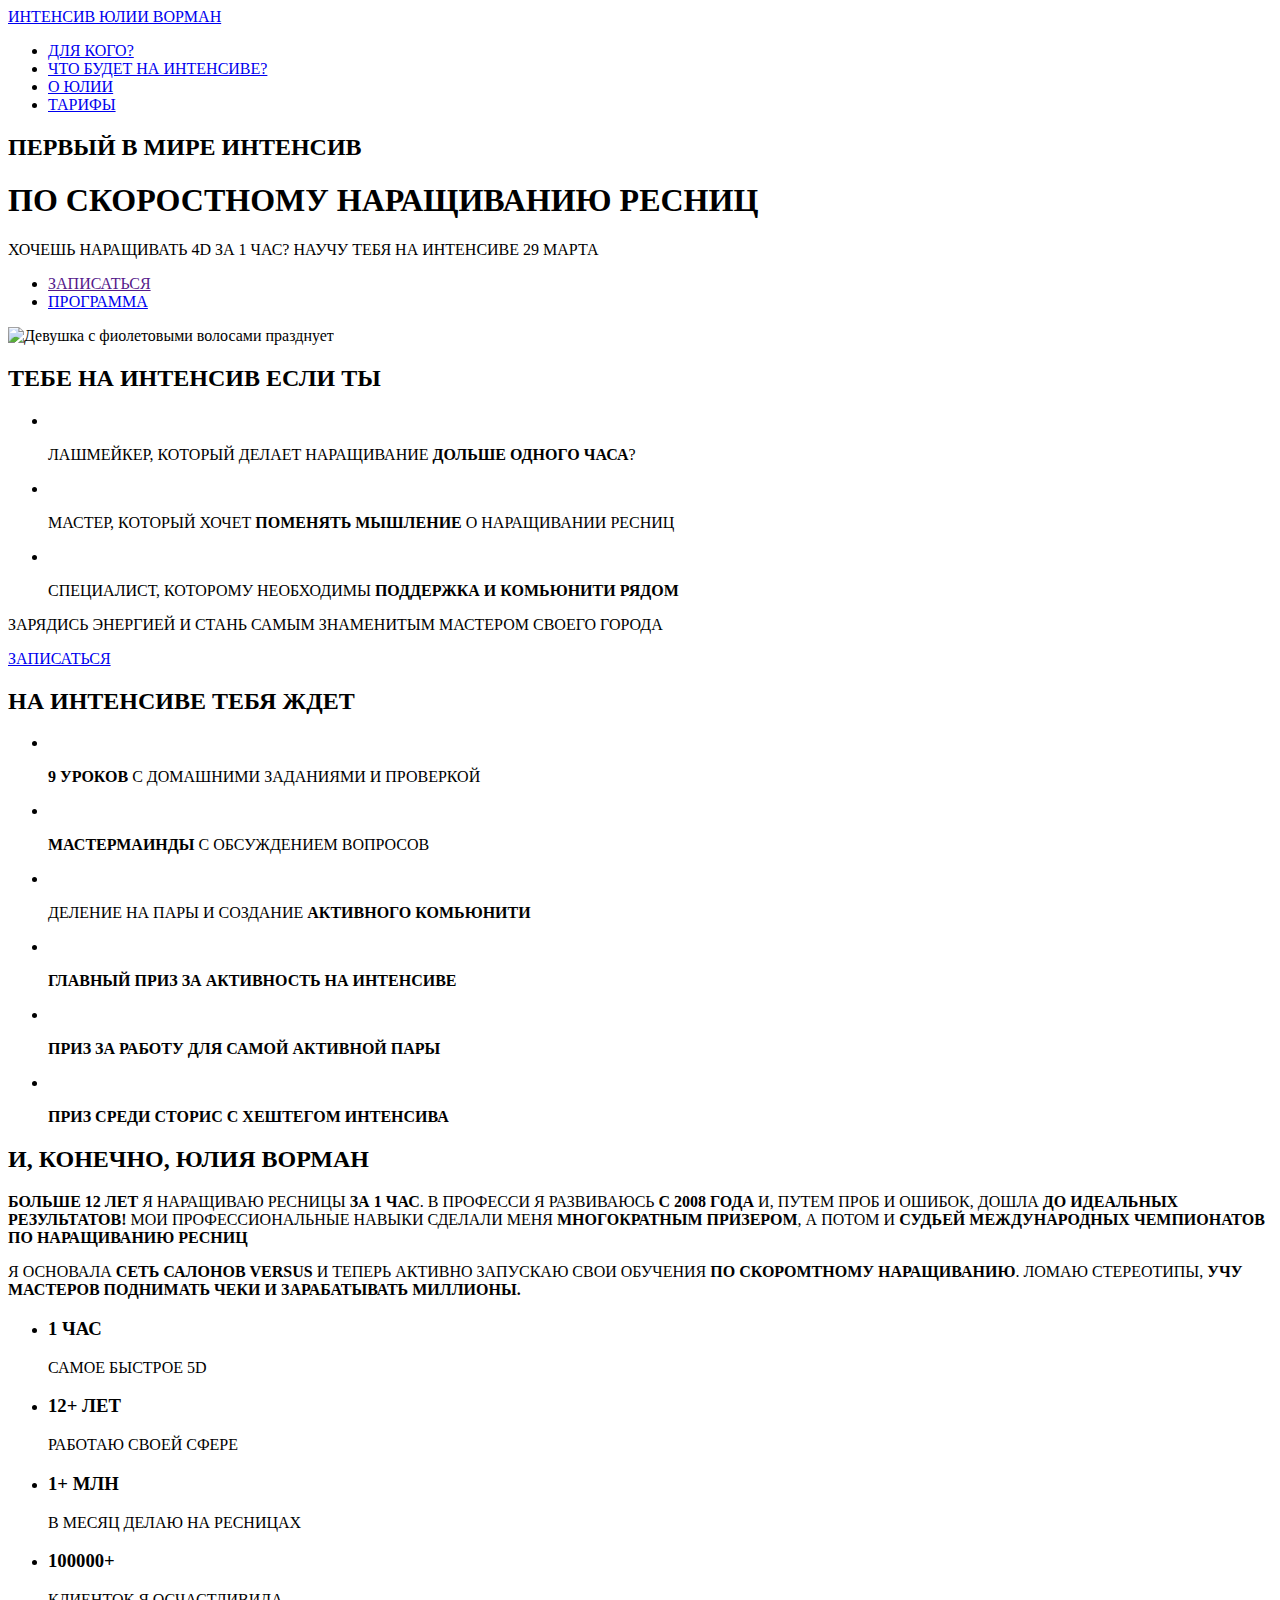
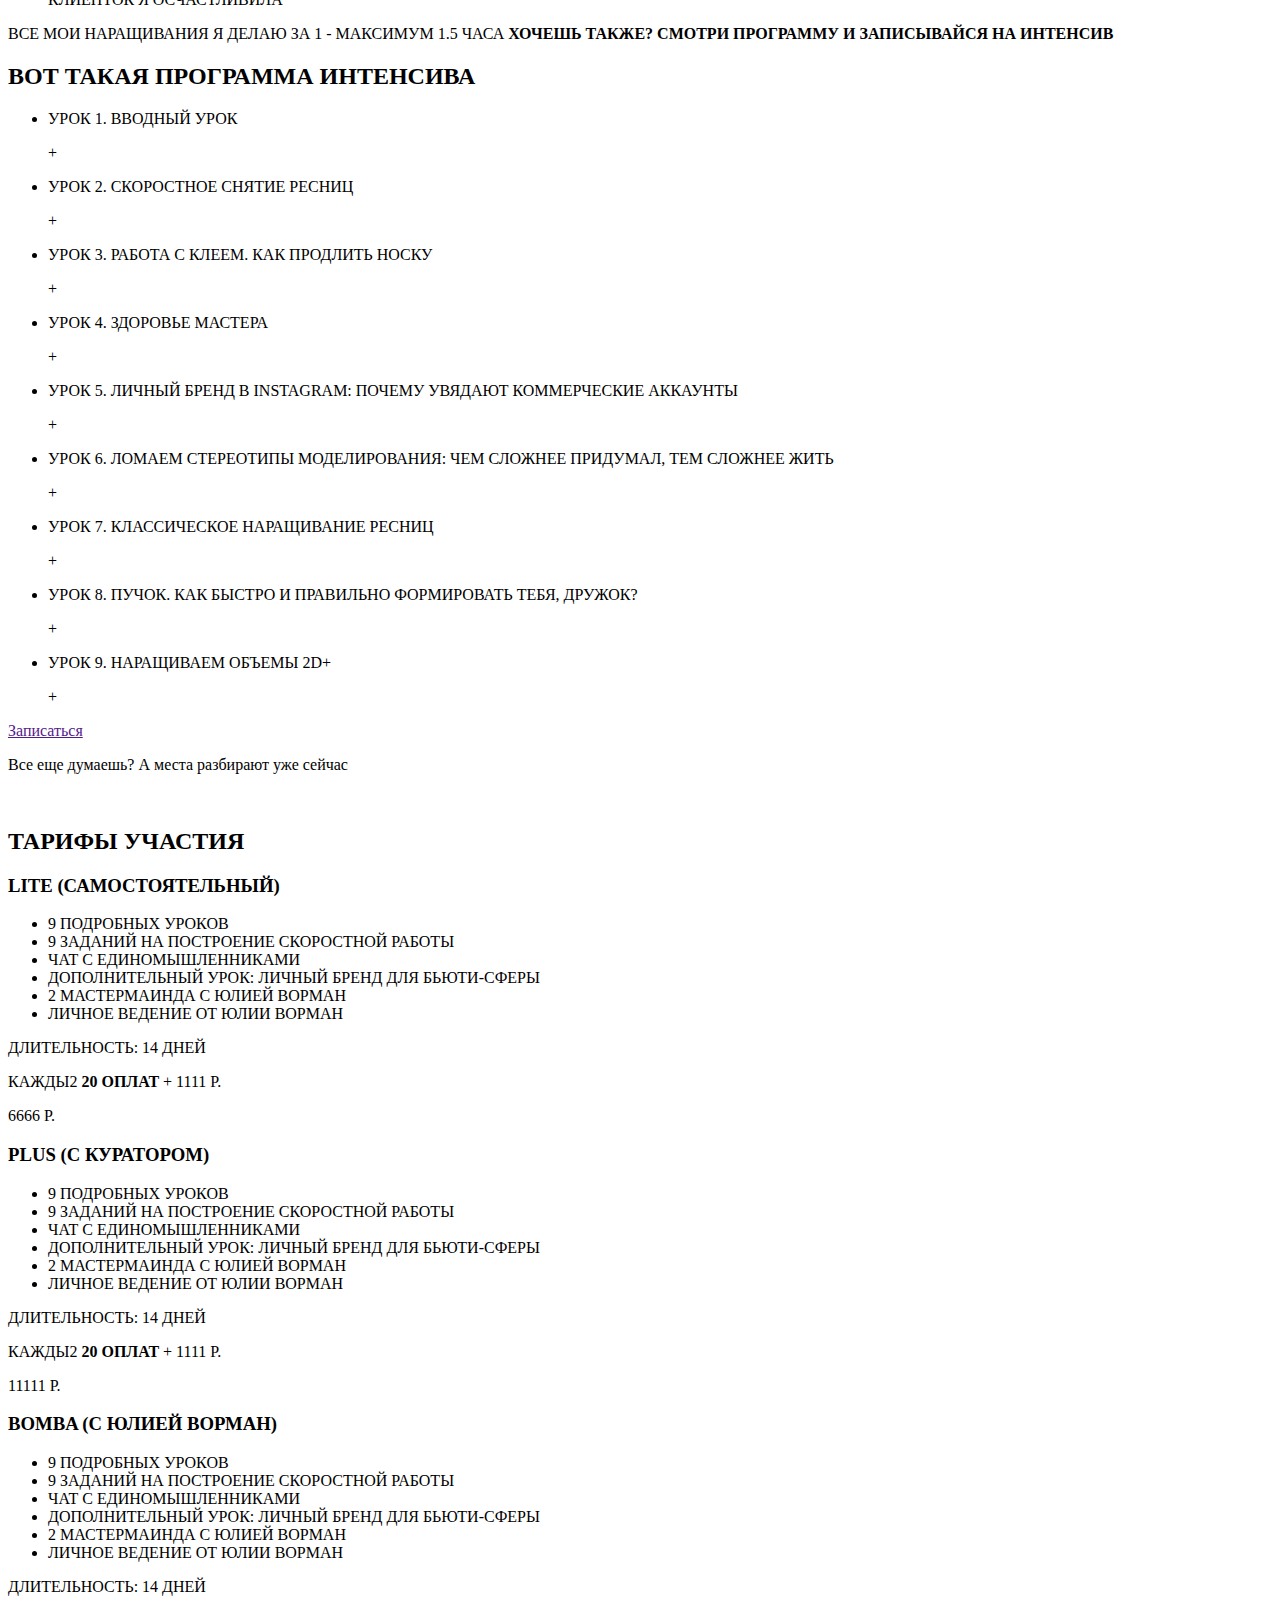
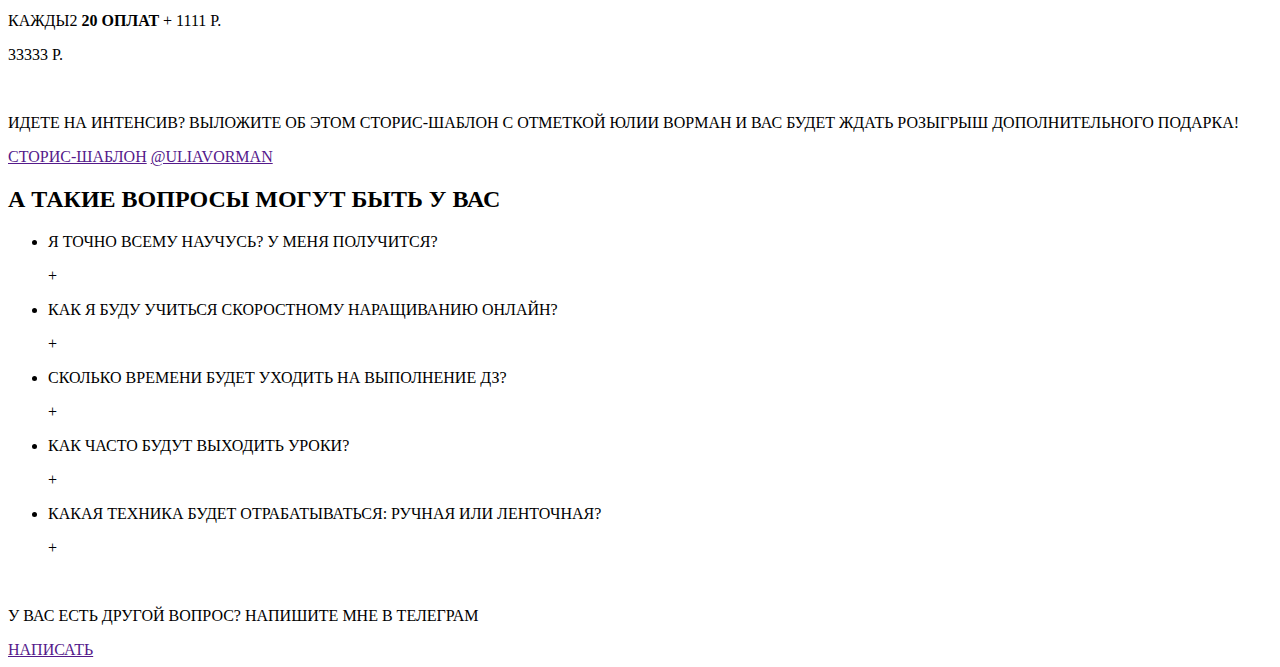
==== index.html @ 4257093a "makes questions section with classes" ====
<!DOCTYPE html>
<html lang="en">
  <head>
    <meta charset="UTF-8" />
    <meta name="viewport" content="width=device-width, initial-scale=1.0" />
    <title>Интенсив Юлии Ворман</title>
  </head>
  <body>
    <header class="header">
      <a href="./index.html" class="header-logo">ИНТЕНСИВ ЮЛИИ ВОРМАН</a>
      <nav class="nav">
        <ul class="nav-list">
          <li class="nav-item">
            <a href="#" class="nav-item-link">ДЛЯ КОГО?</a>
          </li>
          <li class="nav-item">
            <a href="#" class="nav-item-link">ЧТО БУДЕТ НА ИНТЕНСИВЕ?</a>
          </li>
          <li class="nav-item"><a href="#" class="nav-item-link">О ЮЛИИ</a></li>
          <li class="nav-item"><a href="#" class="nav-item-link">ТАРИФЫ</a></li>
        </ul>
      </nav>
    </header>
    <main class="main">
      <!-- hero section -->
      <section class="hero-section">
        <h2 class="hero-section-subtitle">ПЕРВЫЙ В МИРЕ ИНТЕНСИВ</h2>
        <h1 class="hero-section-title">ПО СКОРОСТНОМУ НАРАЩИВАНИЮ РЕСНИЦ</h1>
        <p class="hero-section-description">
          ХОЧЕШЬ НАРАЩИВАТЬ 4D ЗА 1 ЧАС? НАУЧУ ТЕБЯ НА ИНТЕНСИВЕ 29 МАРТА
        </p>
        <ul class="link-list">
          <li class="list-item">
            <a href="" class="link-item-link">ЗАПИСАТЬСЯ</a>
          </li>
          <li class="list-item">
            <a href="#" class="link-item-link">ПРОГРАММА</a>
          </li>
        </ul>
        <img
          src=""
          alt="Девушка с фиолетовыми волосами празднует"
          class="hero-section-img"
        />
      </section>
      <!-- for who section -->
      <section class="for-who-section">
        <h2 class="for-who-section-title">ТЕБЕ НА ИНТЕНСИВ ЕСЛИ ТЫ</h2>
        <ul class="for-who-list">
          <li class="for-who-item">
            <img src="" alt="" class="for-who-item-img" />
            <p class="fot-who-item-description">
              ЛАШМЕЙКЕР, КОТОРЫЙ ДЕЛАЕТ НАРАЩИВАНИЕ <b>ДОЛЬШЕ ОДНОГО ЧАСА</b>?
            </p>
          </li>
          <li class="for-who-item">
            <img src="" alt="" class="for-who-item-img" />
            <p class="fot-who-item-description">
              МАСТЕР, КОТОРЫЙ ХОЧЕТ <b>ПОМЕНЯТЬ МЫШЛЕНИЕ</b> О НАРАЩИВАНИИ
              РЕСНИЦ
            </p>
          </li>
          <li class="for-who-item">
            <img src="" alt="" class="for-who-item-img" />
            <p class="fot-who-item-description">
              СПЕЦИАЛИСТ, КОТОРОМУ НЕОБХОДИМЫ <b>ПОДДЕРЖКА И КОМЬЮНИТИ РЯДОМ</b>
            </p>
          </li>
        </ul>
        <p class="for-who-section-description">
          ЗАРЯДИСЬ ЭНЕРГИЕЙ И СТАНЬ САМЫМ ЗНАМЕНИТЫМ МАСТЕРОМ СВОЕГО ГОРОДА
        </p>
        <a href="#" class="for-who-section-link">ЗАПИСАТЬСЯ</a>
        <img src="" alt="" class="for-who-section-img" />
      </section>
      <!-- will get section -->
      <section class="will-get-section">
        <h2 class="will-get-section-title">НА ИНТЕНСИВЕ ТЕБЯ ЖДЕТ</h2>
        <ul class="will-get-list">
          <li class="will-get-item">
            <img src="" alt="" class="will-get-item-img" />
            <p class="will-get-item-description">
              <b>9 УРОКОВ</b> С ДОМАШНИМИ ЗАДАНИЯМИ И ПРОВЕРКОЙ
            </p>
          </li>
          <li class="will-get-item">
            <img src="" alt="" class="will-get-item-img" />
            <p class="will-get-item-description">
              <b>МАСТЕРМАИНДЫ</b> С ОБСУЖДЕНИЕМ ВОПРОСОВ
            </p>
          </li>
          <li class="will-get-item">
            <img src="" alt="" class="will-get-item-img" />
            <p class="will-get-item-description">
              ДЕЛЕНИЕ НА ПАРЫ И СОЗДАНИЕ <b>АКТИВНОГО КОМЬЮНИТИ</b>
            </p>
          </li>
          <li class="will-get-item">
            <img src="" alt="" class="will-get-item-img" />
            <p class="will-get-item-description">
              <b>ГЛАВНЫЙ ПРИЗ ЗА АКТИВНОСТЬ НА ИНТЕНСИВЕ</b>
            </p>
          </li>
          <li class="will-get-item">
            <img src="" alt="" class="will-get-item-img" />
            <p class="will-get-item-description">
              <b>ПРИЗ ЗА РАБОТУ ДЛЯ САМОЙ АКТИВНОЙ ПАРЫ</b>
            </p>
          </li>
          <li class="will-get-item">
            <img src="" alt="" class="will-get-item-img" />
            <p class="will-get-item-description">
              <b>ПРИЗ СРЕДИ СТОРИС С ХЕШТЕГОМ ИНТЕНСИВА</b>
            </p>
          </li>
        </ul>
      </section>
      <!-- yulia section -->
      <section class="yulia-section">
        <h2 class="yulia-section-title">И, КОНЕЧНО, ЮЛИЯ ВОРМАН</h2>
        <p class="yulia-section-description-history">
          <b>БОЛЬШЕ 12 ЛЕТ</b> Я НАРАЩИВАЮ РЕСНИЦЫ <b>ЗА 1 ЧАС</b>. В ПРОФЕССИ Я
          РАЗВИВАЮСЬ <b>С 2008 ГОДА</b> И, ПУТЕМ ПРОБ И ОШИБОК, ДОШЛА
          <b>ДО ИДЕАЛЬНЫХ РЕЗУЛЬТАТОВ!</b> МОИ ПРОФЕССИОНАЛЬНЫЕ НАВЫКИ СДЕЛАЛИ
          МЕНЯ <b>МНОГОКРАТНЫМ ПРИЗЕРОМ</b>, А ПОТОМ И
          <b>СУДЬЕЙ МЕЖДУНАРОДНЫХ ЧЕМПИОНАТОВ ПО НАРАЩИВАНИЮ РЕСНИЦ </b>
        </p>
        <p class="yulia-section-description-now">
          Я ОСНОВАЛА <b>СЕТЬ САЛОНОВ VERSUS</b> И ТЕПЕРЬ АКТИВНО ЗАПУСКАЮ СВОИ
          ОБУЧЕНИЯ <b>ПО СКОРОМТНОМУ НАРАЩИВАНИЮ</b>. ЛОМАЮ СТЕРЕОТИПЫ,
          <b>УЧУ МАСТЕРОВ ПОДНИМАТЬ ЧЕКИ И ЗАРАБАТЫВАТЬ МИЛЛИОНЫ.</b>
        </p>
        <ul class="yulia-list">
          <li class="yulia-item">
            <h3 class="yulia-item-title">1 ЧАС</h3>
            <p class="yulia-item-description">САМОЕ БЫСТРОЕ 5D</p>
          </li>
          <li class="yulia-item">
            <h3 class="yulia-item-title">12+ ЛЕТ</h3>
            <p class="yulia-item-description">РАБОТАЮ СВОЕЙ СФЕРЕ</p>
          </li>
          <li class="yulia-item">
            <h3 class="yulia-item-title">1+ МЛН</h3>
            <p class="yulia-item-description">В МЕСЯЦ ДЕЛАЮ НА РЕСНИЦАХ</p>
          </li>
          <li class="yulia-item">
            <h3 class="yulia-item-title">100000+</h3>
            <p class="yulia-item-description">КЛИЕНТОК Я ОСЧАСТЛИВИЛА</p>
          </li>
        </ul>
        <p class="yulia-section-description-time">
          ВСЕ МОИ НАРАЩИВАНИЯ Я ДЕЛАЮ ЗА 1 - МАКСИМУМ 1.5 ЧАСА
          <b> ХОЧЕШЬ ТАКЖЕ? СМОТРИ ПРОГРАММУ И ЗАПИСЫВАЙСЯ НА ИНТЕНСИВ </b>
        </p>
      </section>
      <!-- program section -->
      <section class="program-section">
        <h2 class="program-section-title">ВОТ ТАКАЯ ПРОГРАММА ИНТЕНСИВА</h2>
        <ul class="program-list">
          <li class="program-item">
            <p class="program-item-description">УРОК 1. ВВОДНЫЙ УРОК</p>
            <p class="program-item-plus">+</p>
          </li>
          <li class="program-item">
            <p class="program-item-description">
              УРОК 2. СКОРОСТНОЕ СНЯТИЕ РЕСНИЦ
            </p>
            <p class="program-item-plus">+</p>
          </li>
          <li class="program-item">
            <p class="program-item-description">
              УРОК 3. РАБОТА С КЛЕЕМ. КАК ПРОДЛИТЬ НОСКУ
            </p>
            <p class="program-item-plus">+</p>
          </li>
          <li class="program-item">
            <p class="program-item-description">УРОК 4. ЗДОРОВЬЕ МАСТЕРА</p>
            <p class="program-item-plus">+</p>
          </li>
          <li class="program-item">
            <p class="program-item-description">
              УРОК 5. ЛИЧНЫЙ БРЕНД В INSTAGRAM: ПОЧЕМУ УВЯДАЮТ КОММЕРЧЕСКИЕ
              АККАУНТЫ
            </p>
            <p class="program-item-plus">+</p>
          </li>
          <li class="program-item">
            <p class="program-item-description">
              УРОК 6. ЛОМАЕМ СТЕРЕОТИПЫ МОДЕЛИРОВАНИЯ: ЧЕМ СЛОЖНЕЕ ПРИДУМАЛ, ТЕМ
              СЛОЖНЕЕ ЖИТЬ
            </p>
            <p class="program-item-plus">+</p>
          </li>
          <li class="program-item">
            <p class="program-item-description">
              УРОК 7. КЛАССИЧЕСКОЕ НАРАЩИВАНИЕ РЕСНИЦ
            </p>
            <p class="program-item-plus">+</p>
          </li>
          <li class="program-item">
            <p class="program-item-description">
              УРОК 8. ПУЧОК. КАК БЫСТРО И ПРАВИЛЬНО ФОРМИРОВАТЬ ТЕБЯ, ДРУЖОК?
            </p>
            <p class="program-item-plus">+</p>
          </li>
          <li class="program-item">
            <p class="program-item-description">
              УРОК 9. НАРАЩИВАЕМ ОБЪЕМЫ 2D+
            </p>
            <p class="program-item-plus">+</p>
          </li>
        </ul>
        <a href="" class="program-section-link">Записаться</a>
        <p class="program-section-description">
          Все еще думаешь? А места разбирают уже сейчас
        </p>
        <img src="" alt="" class="program-section-img" />
      </section>
      <!-- tariff section -->
      <section class="tariff-section">
        <h2 class="tariff-section-title">ТАРИФЫ УЧАСТИЯ</h2>
        <article class="tariff-section-card">
          <h3 class="tariff-list-title">LITE (САМОСТОЯТЕЛЬНЫЙ)</h3>
          <ul class="tariff-list">
            <li class="tariff-item">9 ПОДРОБНЫХ УРОКОВ</li>
            <li class="tariff-item">
              9 ЗАДАНИЙ НА ПОСТРОЕНИЕ СКОРОСТНОЙ РАБОТЫ
            </li>
            <li class="tariff-item">ЧАТ С ЕДИНОМЫШЛЕННИКАМИ</li>
            <li class="tariff-item">
              ДОПОЛНИТЕЛЬНЫЙ УРОК: ЛИЧНЫЙ БРЕНД ДЛЯ БЬЮТИ-СФЕРЫ
            </li>
            <li class="tariff-item tarif-item-no">
              2 МАСТЕРМАИНДА С ЮЛИЕЙ ВОРМАН
            </li>
            <li class="tariff-item tarif-item-no">
              ЛИЧНОЕ ВЕДЕНИЕ ОТ ЮЛИИ ВОРМАН
            </li>
          </ul>
          <p class="tariff-article-description-time">ДЛИТЕЛЬНОСТЬ: 14 ДНЕЙ</p>
          <p class="tariff-article-description-deposit">
            КАЖДЫ2 <b>20 ОПЛАТ</b> + 1111 Р.
          </p>
          <p class="tariff-article-description-price">6666 Р.</p>
        </article>
        <article class="tariff-section-card">
          <h3 class="tariff-list-title">PLUS (С КУРАТОРОМ)</h3>
          <ul class="tariff-list">
            <li class="tariff-item">9 ПОДРОБНЫХ УРОКОВ</li>
            <li class="tariff-item">
              9 ЗАДАНИЙ НА ПОСТРОЕНИЕ СКОРОСТНОЙ РАБОТЫ
            </li>
            <li class="tariff-item">ЧАТ С ЕДИНОМЫШЛЕННИКАМИ</li>
            <li class="tariff-item">
              ДОПОЛНИТЕЛЬНЫЙ УРОК: ЛИЧНЫЙ БРЕНД ДЛЯ БЬЮТИ-СФЕРЫ
            </li>
            <li class="tariff-item">2 МАСТЕРМАИНДА С ЮЛИЕЙ ВОРМАН</li>
            <li class="tariff-item tarif-item-no">
              ЛИЧНОЕ ВЕДЕНИЕ ОТ ЮЛИИ ВОРМАН
            </li>
          </ul>
          <p class="tariff-article-description-time">ДЛИТЕЛЬНОСТЬ: 14 ДНЕЙ</p>
          <p class="tariff-article-description-deposit">
            КАЖДЫ2 <b>20 ОПЛАТ</b> + 1111 Р.
          </p>
          <p class="tarif-article-description-price">11111 Р.</p>
        </article>
        <article class="tariff-section-card">
          <h3 class="tariff-list-title">BOMBA (С ЮЛИЕЙ ВОРМАН)</h3>
          <ul class="tariff-list">
            <li class="tariff-item">9 ПОДРОБНЫХ УРОКОВ</li>
            <li class="tariff-item">
              9 ЗАДАНИЙ НА ПОСТРОЕНИЕ СКОРОСТНОЙ РАБОТЫ
            </li>
            <li class="tariff-item">ЧАТ С ЕДИНОМЫШЛЕННИКАМИ</li>
            <li class="tariff-item">
              ДОПОЛНИТЕЛЬНЫЙ УРОК: ЛИЧНЫЙ БРЕНД ДЛЯ БЬЮТИ-СФЕРЫ
            </li>
            <li class="tariff-item">2 МАСТЕРМАИНДА С ЮЛИЕЙ ВОРМАН</li>
            <li class="tariff-item">ЛИЧНОЕ ВЕДЕНИЕ ОТ ЮЛИИ ВОРМАН</li>
          </ul>
          <p class="tariff-article-description-time">ДЛИТЕЛЬНОСТЬ: 14 ДНЕЙ</p>
          <p class="tariff-article-description-deposit">
            КАЖДЫ2 <b>20 ОПЛАТ</b> + 1111 Р.
          </p>
          <p class="tarif-article-description-price">33333 Р.</p>
        </article>
        <img src="" alt="" class="tariff-section-img" />
        <p class="tariff-section-description">
          ИДЕТЕ НА ИНТЕНСИВ? ВЫЛОЖИТЕ ОБ ЭТОМ СТОРИС-ШАБЛОН С ОТМЕТКОЙ ЮЛИИ
          ВОРМАН И ВАС БУДЕТ ЖДАТЬ РОЗЫГРЫШ ДОПОЛНИТЕЛЬНОГО ПОДАРКА!
        </p>
        <a href="" class="tariff-section-link-template">СТОРИС-ШАБЛОН</a>
        <a href="" class="tariff-section-link-account">@ULIAVORMAN</a>
      </section>
      <!-- questions section -->
      <section class="question-section">
        <h2 class="questions-section-title">
          А ТАКИЕ ВОПРОСЫ МОГУТ БЫТЬ У ВАС
        </h2>
        <ul class="questions-list">
          <li class="questions-item">
            <p class="questions-item-description">
              Я ТОЧНО ВСЕМУ НАУЧУСЬ? У МЕНЯ ПОЛУЧИТСЯ?
            </p>
            <p class="questions-item-plus">+</p>
          </li>
          <li class="questions-item">
            <p class="questions-item-description">
              КАК Я БУДУ УЧИТЬСЯ СКОРОСТНОМУ НАРАЩИВАНИЮ ОНЛАЙН?
            </p>
            <p class="questions-item-plus">+</p>
          </li>
          <li class="questions-item">
            <p class="questions-item-description">
              СКОЛЬКО ВРЕМЕНИ БУДЕТ УХОДИТЬ НА ВЫПОЛНЕНИЕ ДЗ?
            </p>
            <p class="questions-item-plus">+</p>
          </li>
          <li class="questions-item">
            <p class="questions-item-description">
              КАК ЧАСТО БУДУТ ВЫХОДИТЬ УРОКИ?
            </p>
            <p class="questions-item-plus">+</p>
          </li>
          <li class="questions-item">
            <p class="questions-item-description">
              КАКАЯ ТЕХНИКА БУДЕТ ОТРАБАТЫВАТЬСЯ: РУЧНАЯ ИЛИ ЛЕНТОЧНАЯ?
            </p>
            <p class="questions-item-plus">+</p>
          </li>
        </ul>
        <img src="" alt="" class="questions-section-icon" />
        <p class="questions-section-description">
          У ВАС ЕСТЬ ДРУГОЙ ВОПРОС? НАПИШИТЕ МНЕ В ТЕЛЕГРАМ
        </p>
        <a href="" class="questions-section-link">НАПИСАТЬ</a>
        <img src="" alt="" class="questions-section-img" />
      </section>
    </main>
  </body>
</html>
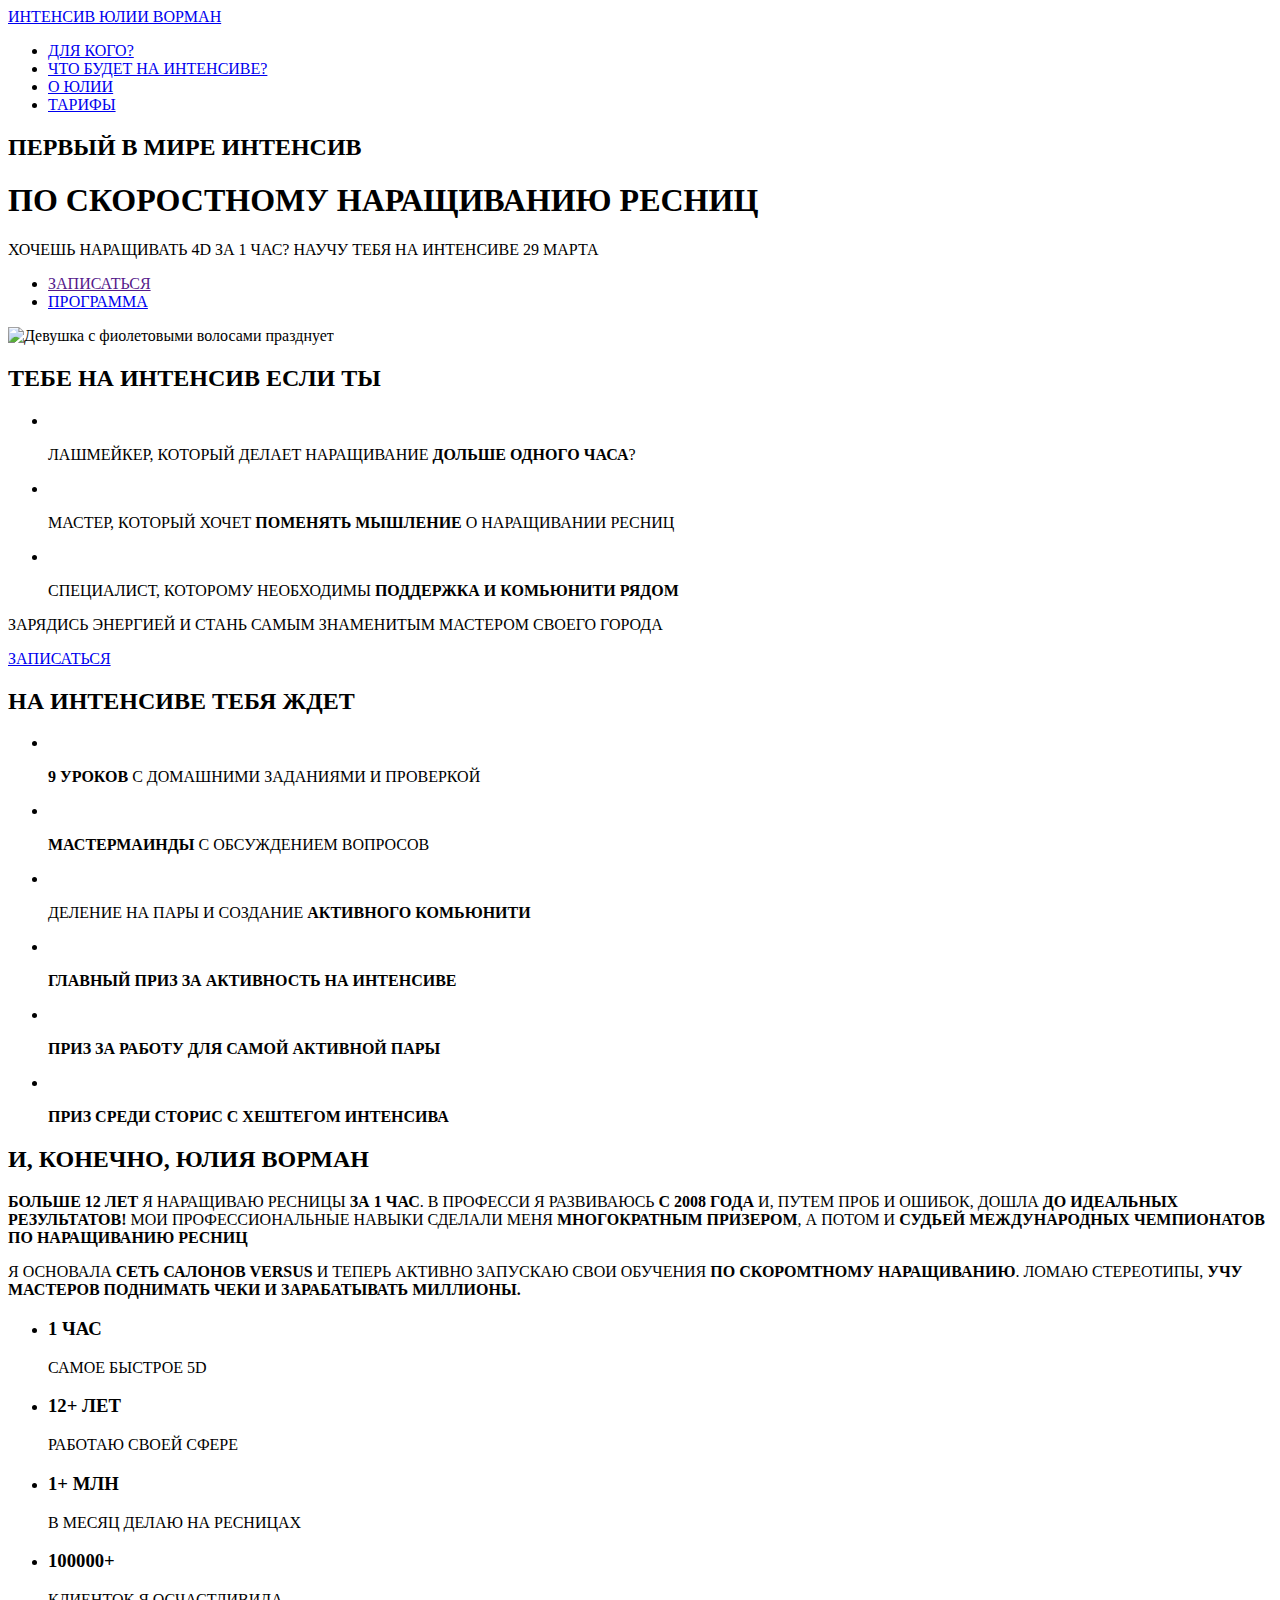
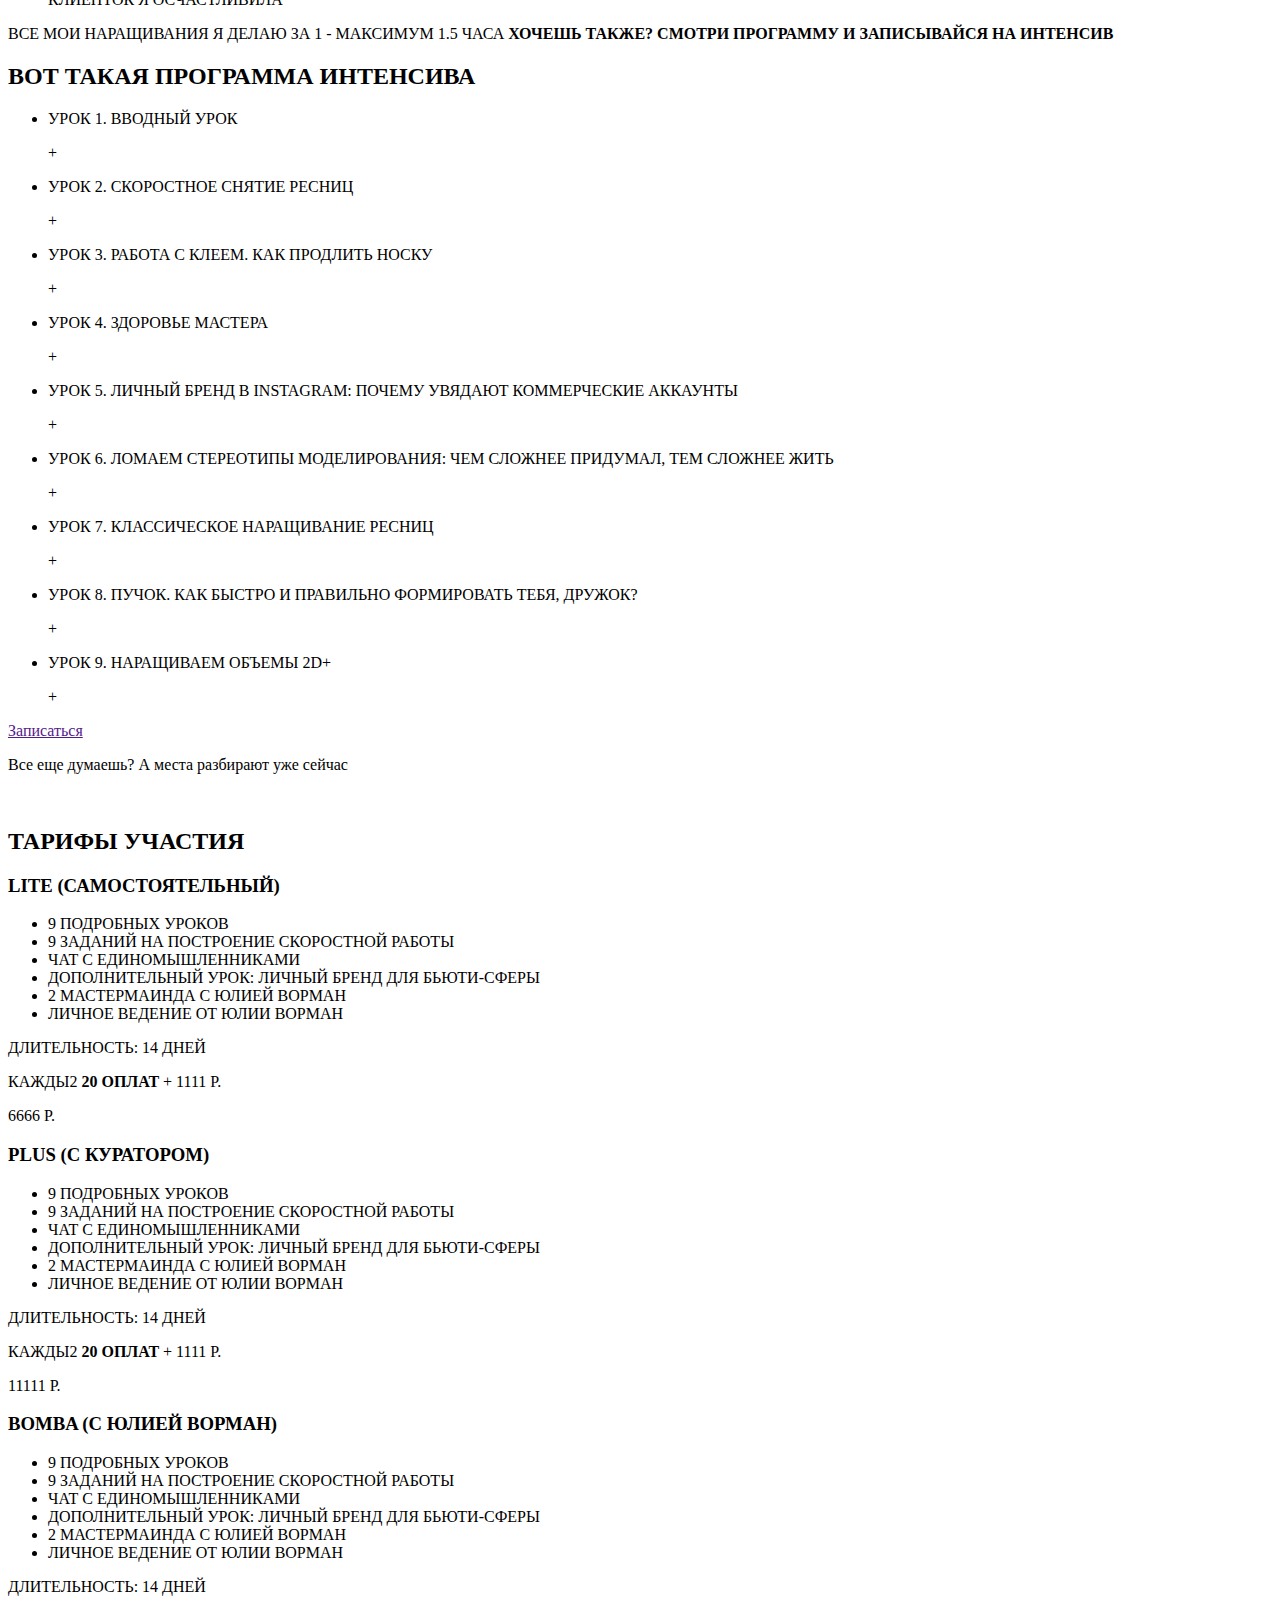
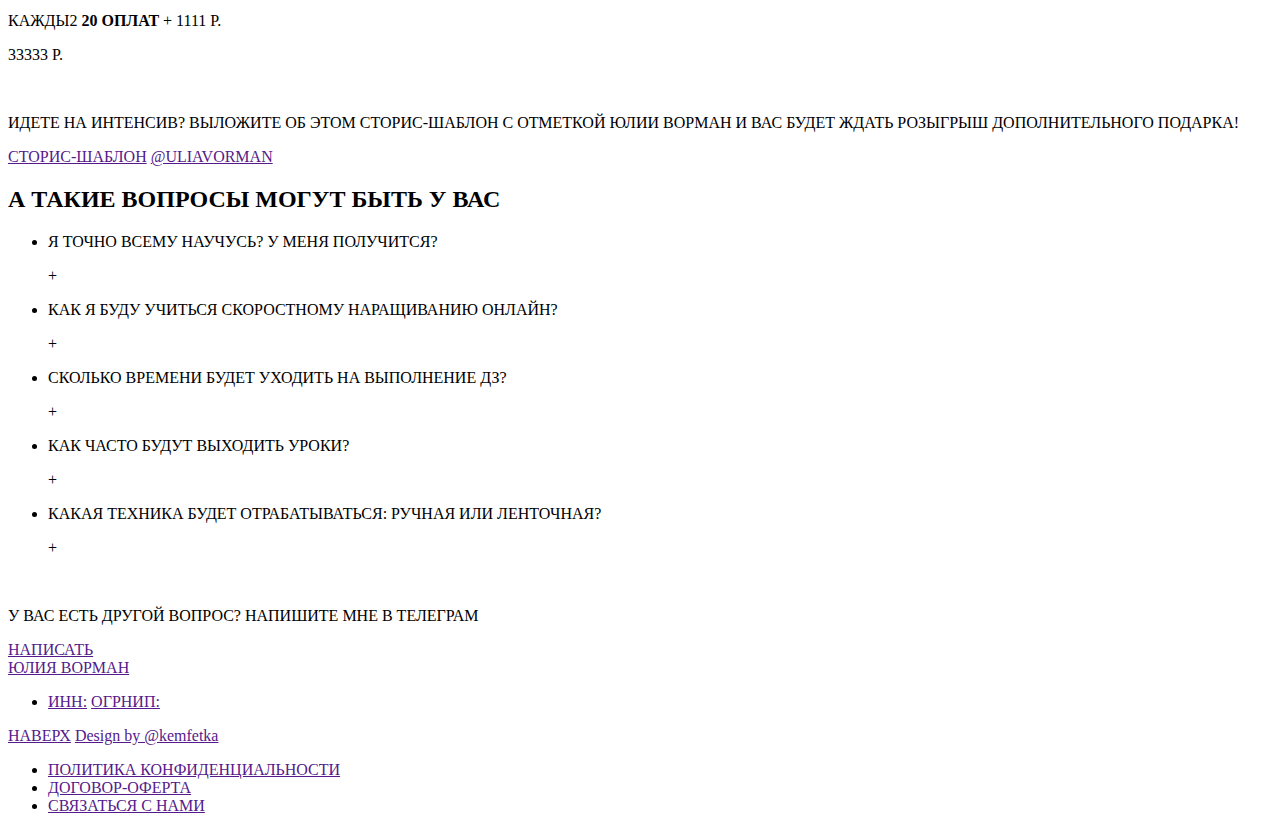
==== commit 80a95f96: "makes footer with classes" ====
--- a/index.html
+++ b/index.html
@@ -338,5 +338,27 @@
         <img src="" alt="" class="questions-section-img" />
       </section>
     </main>
+    <footer class="footer">
+      <a href="" class="footer-yulia">ЮЛИЯ ВОРМАН</a>
+      <ul class="polity-list">
+        <li class="polity-item">
+          <a href="" class="polity-item-link">ИНН:</a>
+          <a href="" class="polity-item-link">ОГРНИП:</a>
+        </li>
+      </ul>
+      <a href="" class="footer-go-up">НАВЕРХ</a>
+      <a href="" class="footer-design">Design by @kemfetka</a>
+      <ul class="policy-list">
+        <li class="policy-item">
+          <a href="" class="policy-item-link">ПОЛИТИКА КОНФИДЕНЦИАЛЬНОСТИ</a>
+        </li>
+        <li class="policy-item">
+          <a href="" class="policy-item-link">ДОГОВОР-ОФЕРТА</a>
+        </li>
+        <li class="policy-item">
+          <a href="" class="policy-item-link">СВЯЗАТЬСЯ С НАМИ</a>
+        </li>
+      </ul>
+    </footer>
   </body>
 </html>
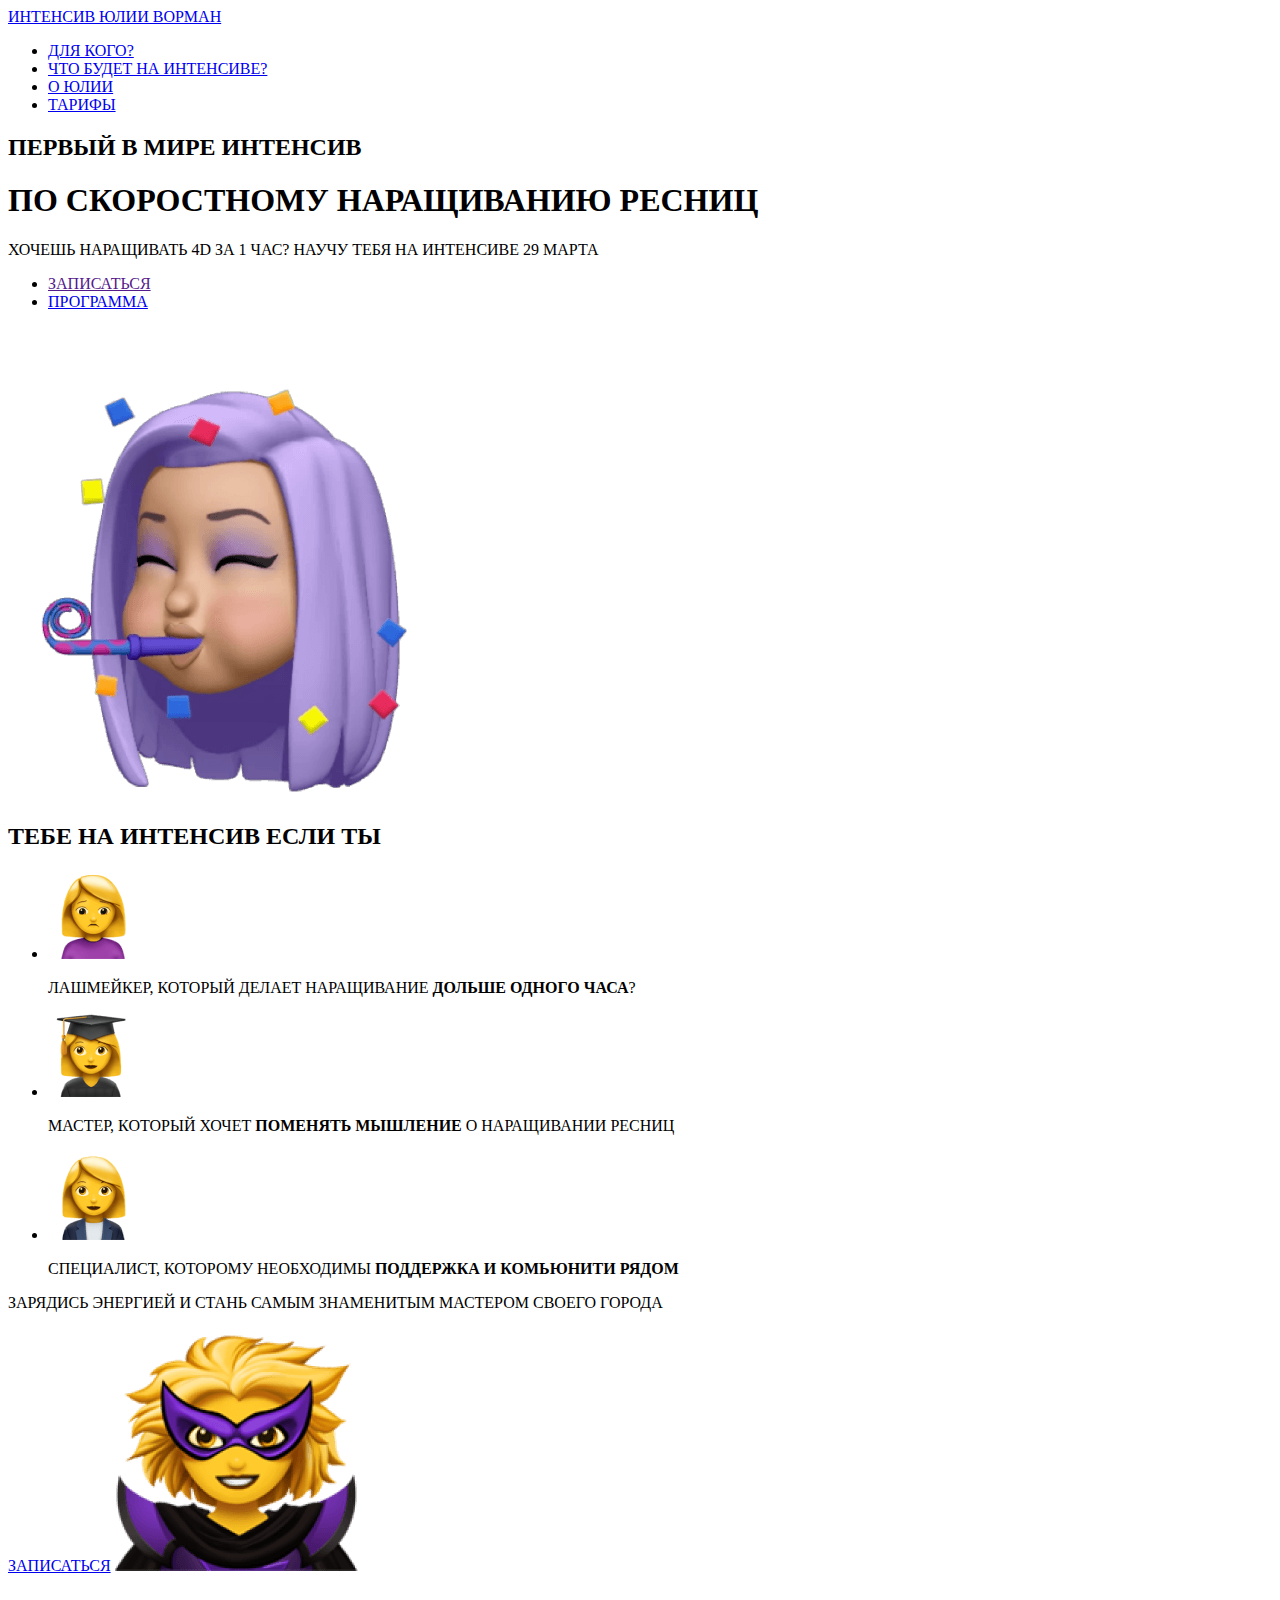
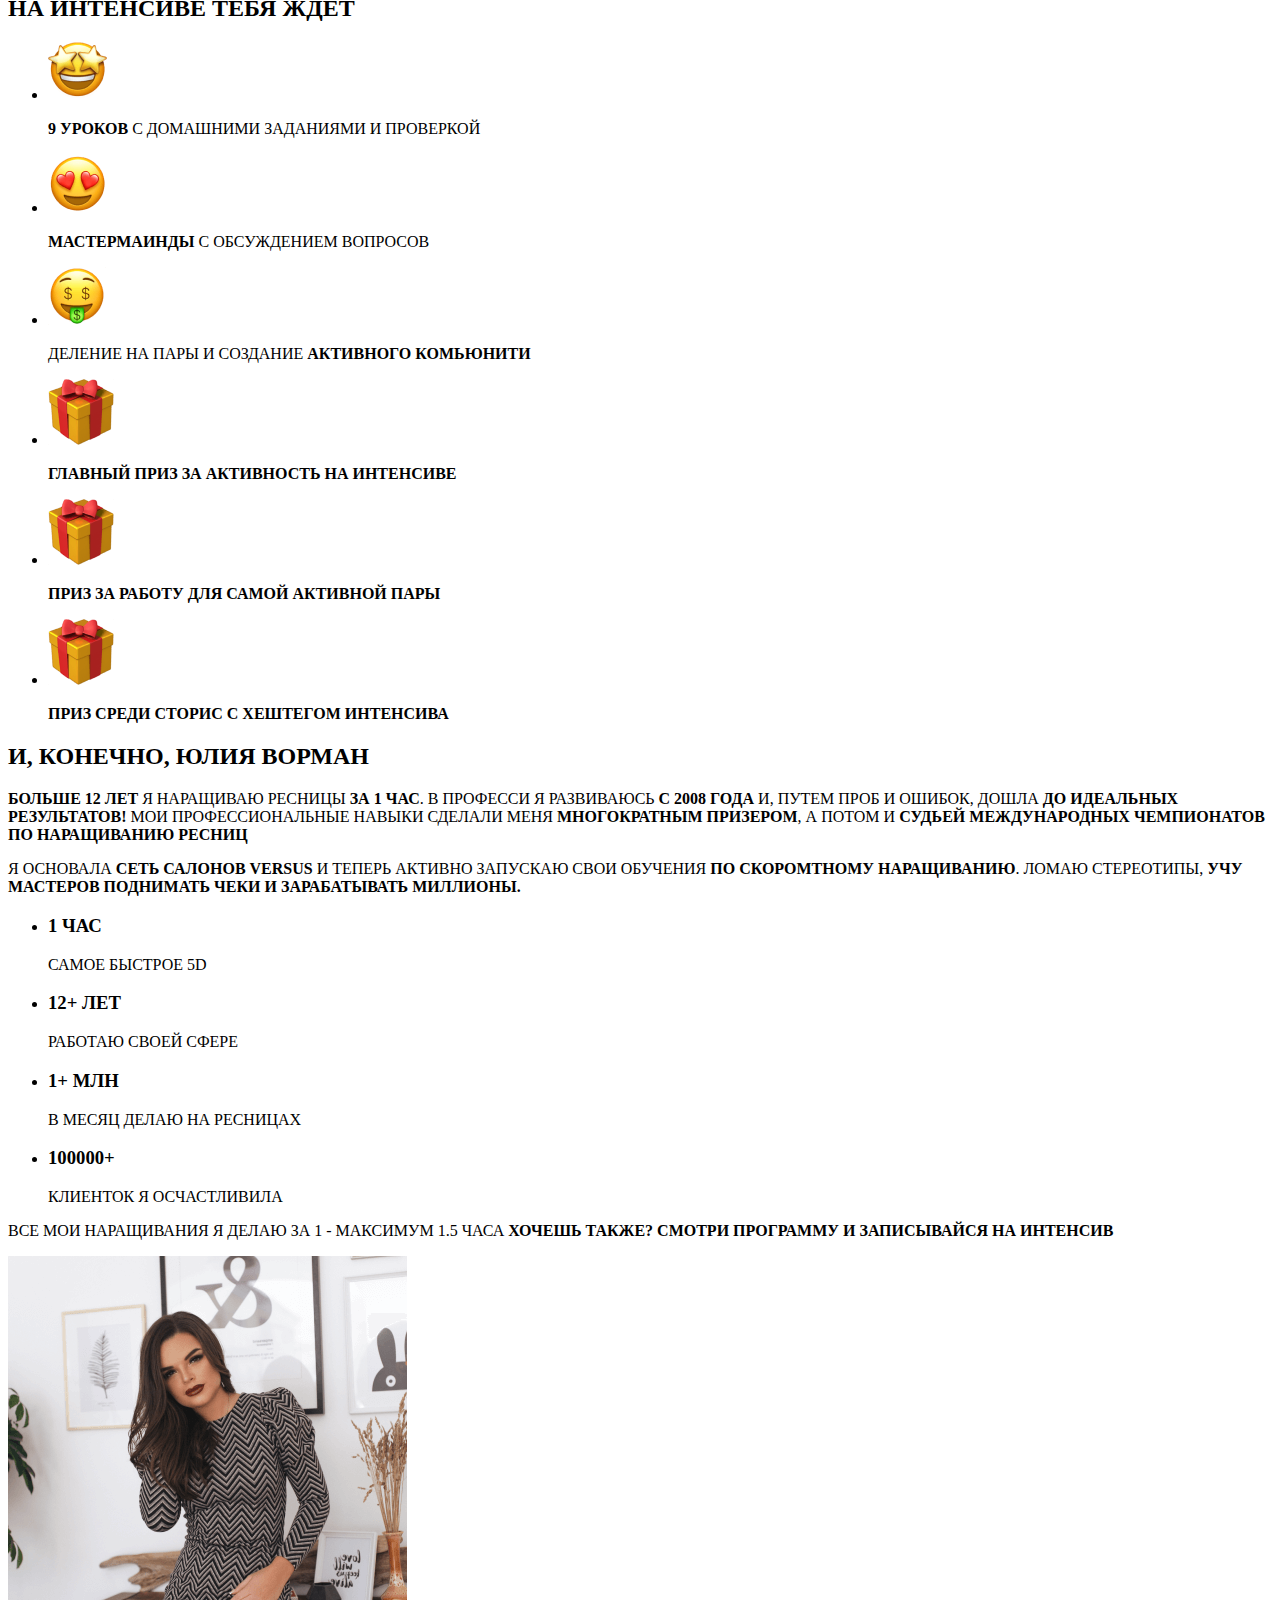
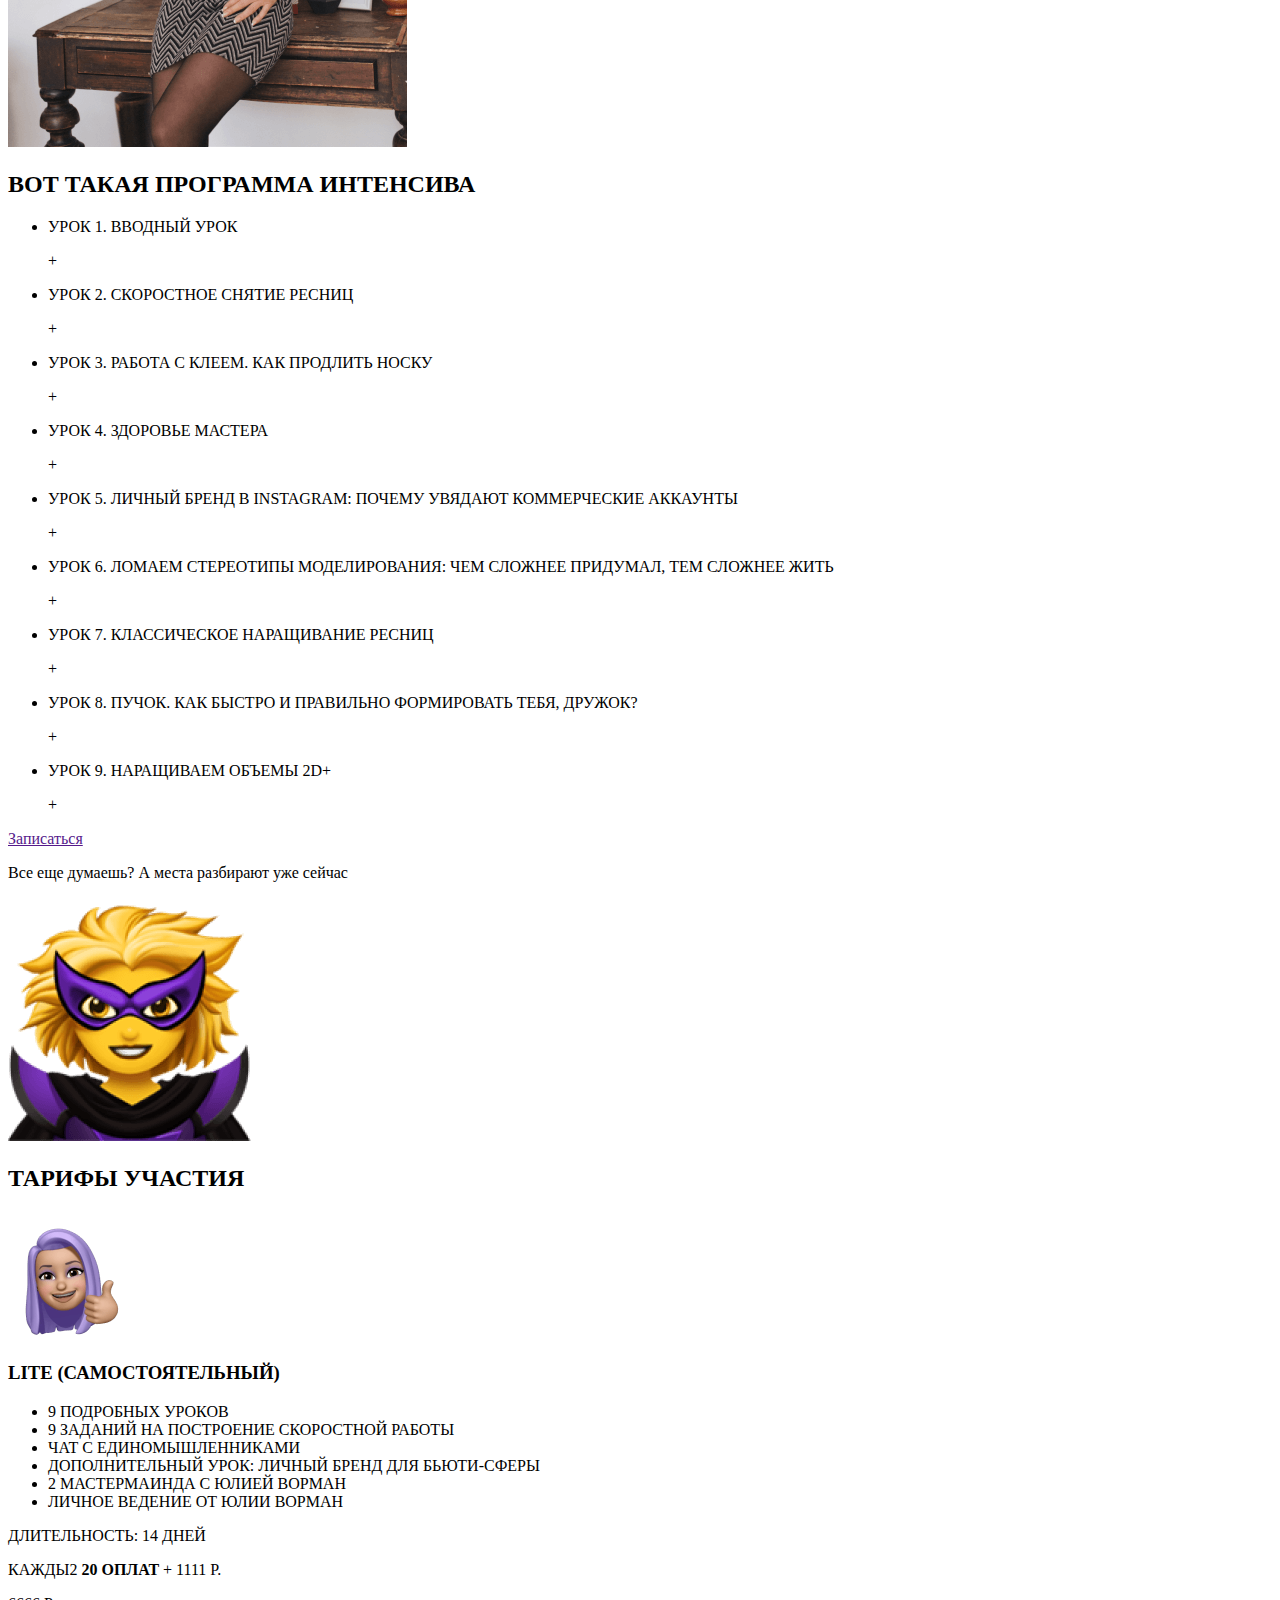
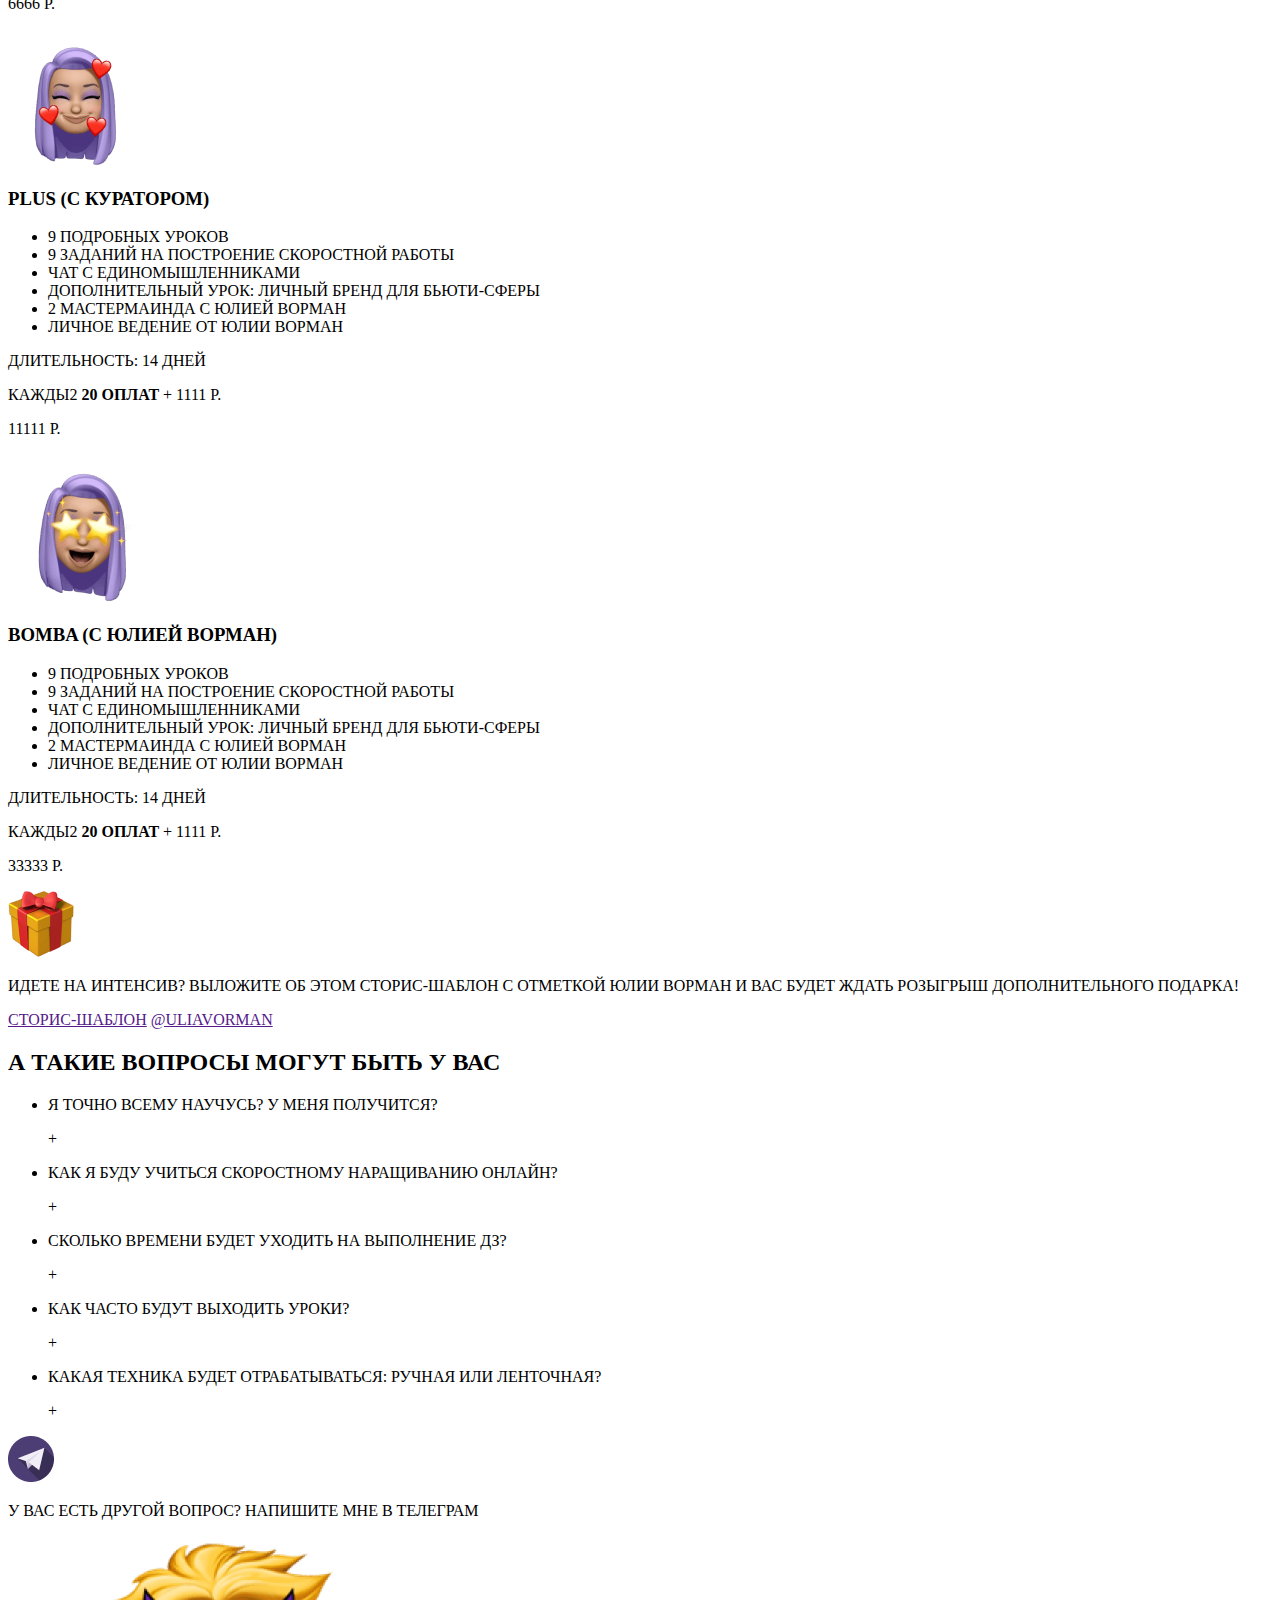
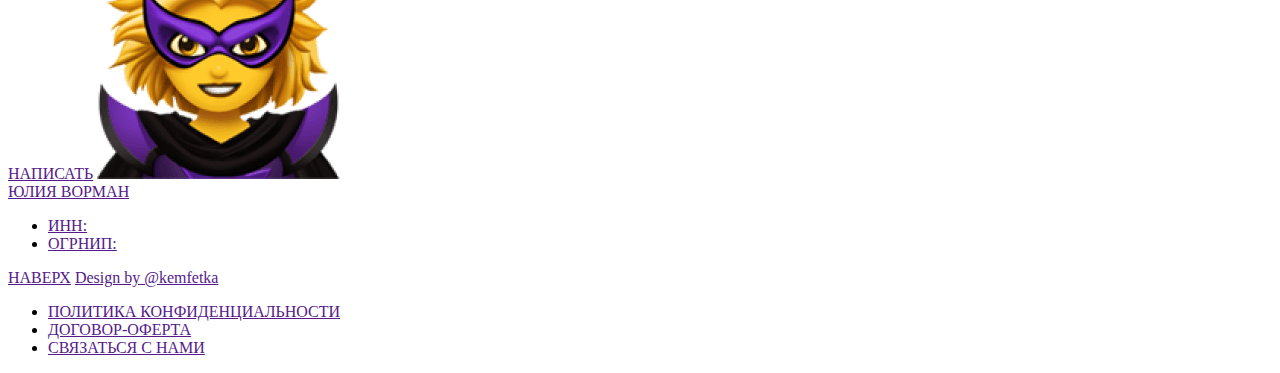
==== commit a834c521: "adds imgs" ====
--- a/index.html
+++ b/index.html
@@ -38,7 +38,7 @@
           </li>
         </ul>
         <img
-          src=""
+          src="./img/hero-section/hero-section-img.png"
           alt="Девушка с фиолетовыми волосами празднует"
           class="hero-section-img"
         />
@@ -48,20 +48,32 @@
         <h2 class="for-who-section-title">ТЕБЕ НА ИНТЕНСИВ ЕСЛИ ТЫ</h2>
         <ul class="for-who-list">
           <li class="for-who-item">
-            <img src="" alt="" class="for-who-item-img" />
+            <img
+              src="./img/for-who-section/for-who-item-img-1.png"
+              alt="грусная девушка"
+              class="for-who-item-img"
+            />
             <p class="fot-who-item-description">
               ЛАШМЕЙКЕР, КОТОРЫЙ ДЕЛАЕТ НАРАЩИВАНИЕ <b>ДОЛЬШЕ ОДНОГО ЧАСА</b>?
             </p>
           </li>
           <li class="for-who-item">
-            <img src="" alt="" class="for-who-item-img" />
+            <img
+              src="./img/for-who-section/for-who-item-img-2.png"
+              alt="девушка студент"
+              class="for-who-item-img"
+            />
             <p class="fot-who-item-description">
               МАСТЕР, КОТОРЫЙ ХОЧЕТ <b>ПОМЕНЯТЬ МЫШЛЕНИЕ</b> О НАРАЩИВАНИИ
               РЕСНИЦ
             </p>
           </li>
           <li class="for-who-item">
-            <img src="" alt="" class="for-who-item-img" />
+            <img
+              src="./img/for-who-section/for-who-item-img-3.png"
+              alt="девушка робочий"
+              class="for-who-item-img"
+            />
             <p class="fot-who-item-description">
               СПЕЦИАЛИСТ, КОТОРОМУ НЕОБХОДИМЫ <b>ПОДДЕРЖКА И КОМЬЮНИТИ РЯДОМ</b>
             </p>
@@ -71,44 +83,72 @@
           ЗАРЯДИСЬ ЭНЕРГИЕЙ И СТАНЬ САМЫМ ЗНАМЕНИТЫМ МАСТЕРОМ СВОЕГО ГОРОДА
         </p>
         <a href="#" class="for-who-section-link">ЗАПИСАТЬСЯ</a>
-        <img src="" alt="" class="for-who-section-img" />
+        <img
+          src="./img/superwoman-img.png"
+          alt="супер девушка"
+          class="for-who-section-img"
+        />
       </section>
       <!-- will get section -->
       <section class="will-get-section">
         <h2 class="will-get-section-title">НА ИНТЕНСИВЕ ТЕБЯ ЖДЕТ</h2>
         <ul class="will-get-list">
           <li class="will-get-item">
-            <img src="" alt="" class="will-get-item-img" />
+            <img
+              src="./img/will-get-section/will-get-item-img-1.png"
+              alt="смайлик с звездами"
+              class="will-get-item-img"
+            />
             <p class="will-get-item-description">
               <b>9 УРОКОВ</b> С ДОМАШНИМИ ЗАДАНИЯМИ И ПРОВЕРКОЙ
             </p>
           </li>
           <li class="will-get-item">
-            <img src="" alt="" class="will-get-item-img" />
+            <img
+              src="./img/will-get-section/will-get-item-img-2.png"
+              alt="смайлик с сердцами"
+              class="will-get-item-img"
+            />
             <p class="will-get-item-description">
               <b>МАСТЕРМАИНДЫ</b> С ОБСУЖДЕНИЕМ ВОПРОСОВ
             </p>
           </li>
           <li class="will-get-item">
-            <img src="" alt="" class="will-get-item-img" />
+            <img
+              src="./img/will-get-section/will-get-item-img-3.png"
+              alt="смайлик с деньгами"
+              class="will-get-item-img"
+            />
             <p class="will-get-item-description">
               ДЕЛЕНИЕ НА ПАРЫ И СОЗДАНИЕ <b>АКТИВНОГО КОМЬЮНИТИ</b>
             </p>
           </li>
           <li class="will-get-item">
-            <img src="" alt="" class="will-get-item-img" />
+            <img
+              src="./img/gift-img.png"
+              alt="подарок"
+              class="will-get-item-img"
+            />
             <p class="will-get-item-description">
               <b>ГЛАВНЫЙ ПРИЗ ЗА АКТИВНОСТЬ НА ИНТЕНСИВЕ</b>
             </p>
           </li>
           <li class="will-get-item">
-            <img src="" alt="" class="will-get-item-img" />
+            <img
+              src="./img/gift-img.png"
+              alt="подарок"
+              class="will-get-item-img"
+            />
             <p class="will-get-item-description">
               <b>ПРИЗ ЗА РАБОТУ ДЛЯ САМОЙ АКТИВНОЙ ПАРЫ</b>
             </p>
           </li>
           <li class="will-get-item">
-            <img src="" alt="" class="will-get-item-img" />
+            <img
+              src="./img/gift-img.png"
+              alt="подарок"
+              class="will-get-item-img"
+            />
             <p class="will-get-item-description">
               <b>ПРИЗ СРЕДИ СТОРИС С ХЕШТЕГОМ ИНТЕНСИВА</b>
             </p>
@@ -152,6 +192,11 @@
           ВСЕ МОИ НАРАЩИВАНИЯ Я ДЕЛАЮ ЗА 1 - МАКСИМУМ 1.5 ЧАСА
           <b> ХОЧЕШЬ ТАКЖЕ? СМОТРИ ПРОГРАММУ И ЗАПИСЫВАЙСЯ НА ИНТЕНСИВ </b>
         </p>
+        <img
+          src="./img/yulia-section/yulia-section-img.png"
+          alt="юлия ворман"
+          class="yulia-section-img"
+        />
       </section>
       <!-- program section -->
       <section class="program-section">
@@ -214,12 +259,21 @@
         <p class="program-section-description">
           Все еще думаешь? А места разбирают уже сейчас
         </p>
-        <img src="" alt="" class="program-section-img" />
+        <img
+          src="./img/superwoman-img.png"
+          alt="супер девушка"
+          class="program-section-img"
+        />
       </section>
       <!-- tariff section -->
       <section class="tariff-section">
         <h2 class="tariff-section-title">ТАРИФЫ УЧАСТИЯ</h2>
         <article class="tariff-section-card">
+          <img
+            src="./img/tariff-section/tariff-item-img-1.png"
+            alt="девушка с пальцем верх"
+            class="tariff-list-img"
+          />
           <h3 class="tariff-list-title">LITE (САМОСТОЯТЕЛЬНЫЙ)</h3>
           <ul class="tariff-list">
             <li class="tariff-item">9 ПОДРОБНЫХ УРОКОВ</li>
@@ -244,6 +298,11 @@
           <p class="tariff-article-description-price">6666 Р.</p>
         </article>
         <article class="tariff-section-card">
+          <img
+            src="./img/tariff-section/tariff-item-img-2.png"
+            alt="девушка с сердцами"
+            class="tariff-list-img"
+          />
           <h3 class="tariff-list-title">PLUS (С КУРАТОРОМ)</h3>
           <ul class="tariff-list">
             <li class="tariff-item">9 ПОДРОБНЫХ УРОКОВ</li>
@@ -266,6 +325,11 @@
           <p class="tarif-article-description-price">11111 Р.</p>
         </article>
         <article class="tariff-section-card">
+          <img
+            src="./img/tariff-section/tariff-item-img-3.png"
+            alt="девушка с звездами"
+            class="tariff-list-img"
+          />
           <h3 class="tariff-list-title">BOMBA (С ЮЛИЕЙ ВОРМАН)</h3>
           <ul class="tariff-list">
             <li class="tariff-item">9 ПОДРОБНЫХ УРОКОВ</li>
@@ -285,7 +349,11 @@
           </p>
           <p class="tarif-article-description-price">33333 Р.</p>
         </article>
-        <img src="" alt="" class="tariff-section-img" />
+        <img
+          src="./img/gift-img.png"
+          alt="подарок"
+          class="tariff-section-img"
+        />
         <p class="tariff-section-description">
           ИДЕТЕ НА ИНТЕНСИВ? ВЫЛОЖИТЕ ОБ ЭТОМ СТОРИС-ШАБЛОН С ОТМЕТКОЙ ЮЛИИ
           ВОРМАН И ВАС БУДЕТ ЖДАТЬ РОЗЫГРЫШ ДОПОЛНИТЕЛЬНОГО ПОДАРКА!
@@ -330,12 +398,20 @@
             <p class="questions-item-plus">+</p>
           </li>
         </ul>
-        <img src="" alt="" class="questions-section-icon" />
+        <img
+          src="./img/question-section/questions-section-icon.png"
+          alt="иконка телеграм"
+          class="questions-section-icon"
+        />
         <p class="questions-section-description">
           У ВАС ЕСТЬ ДРУГОЙ ВОПРОС? НАПИШИТЕ МНЕ В ТЕЛЕГРАМ
         </p>
         <a href="" class="questions-section-link">НАПИСАТЬ</a>
-        <img src="" alt="" class="questions-section-img" />
+        <img
+          src="./img/superwoman-img.png"
+          alt="супер девушка"
+          class="questions-section-img"
+        />
       </section>
     </main>
     <footer class="footer">
@@ -343,6 +419,8 @@
       <ul class="polity-list">
         <li class="polity-item">
           <a href="" class="polity-item-link">ИНН:</a>
+        </li>
+        <li class="polity-item">
           <a href="" class="polity-item-link">ОГРНИП:</a>
         </li>
       </ul>
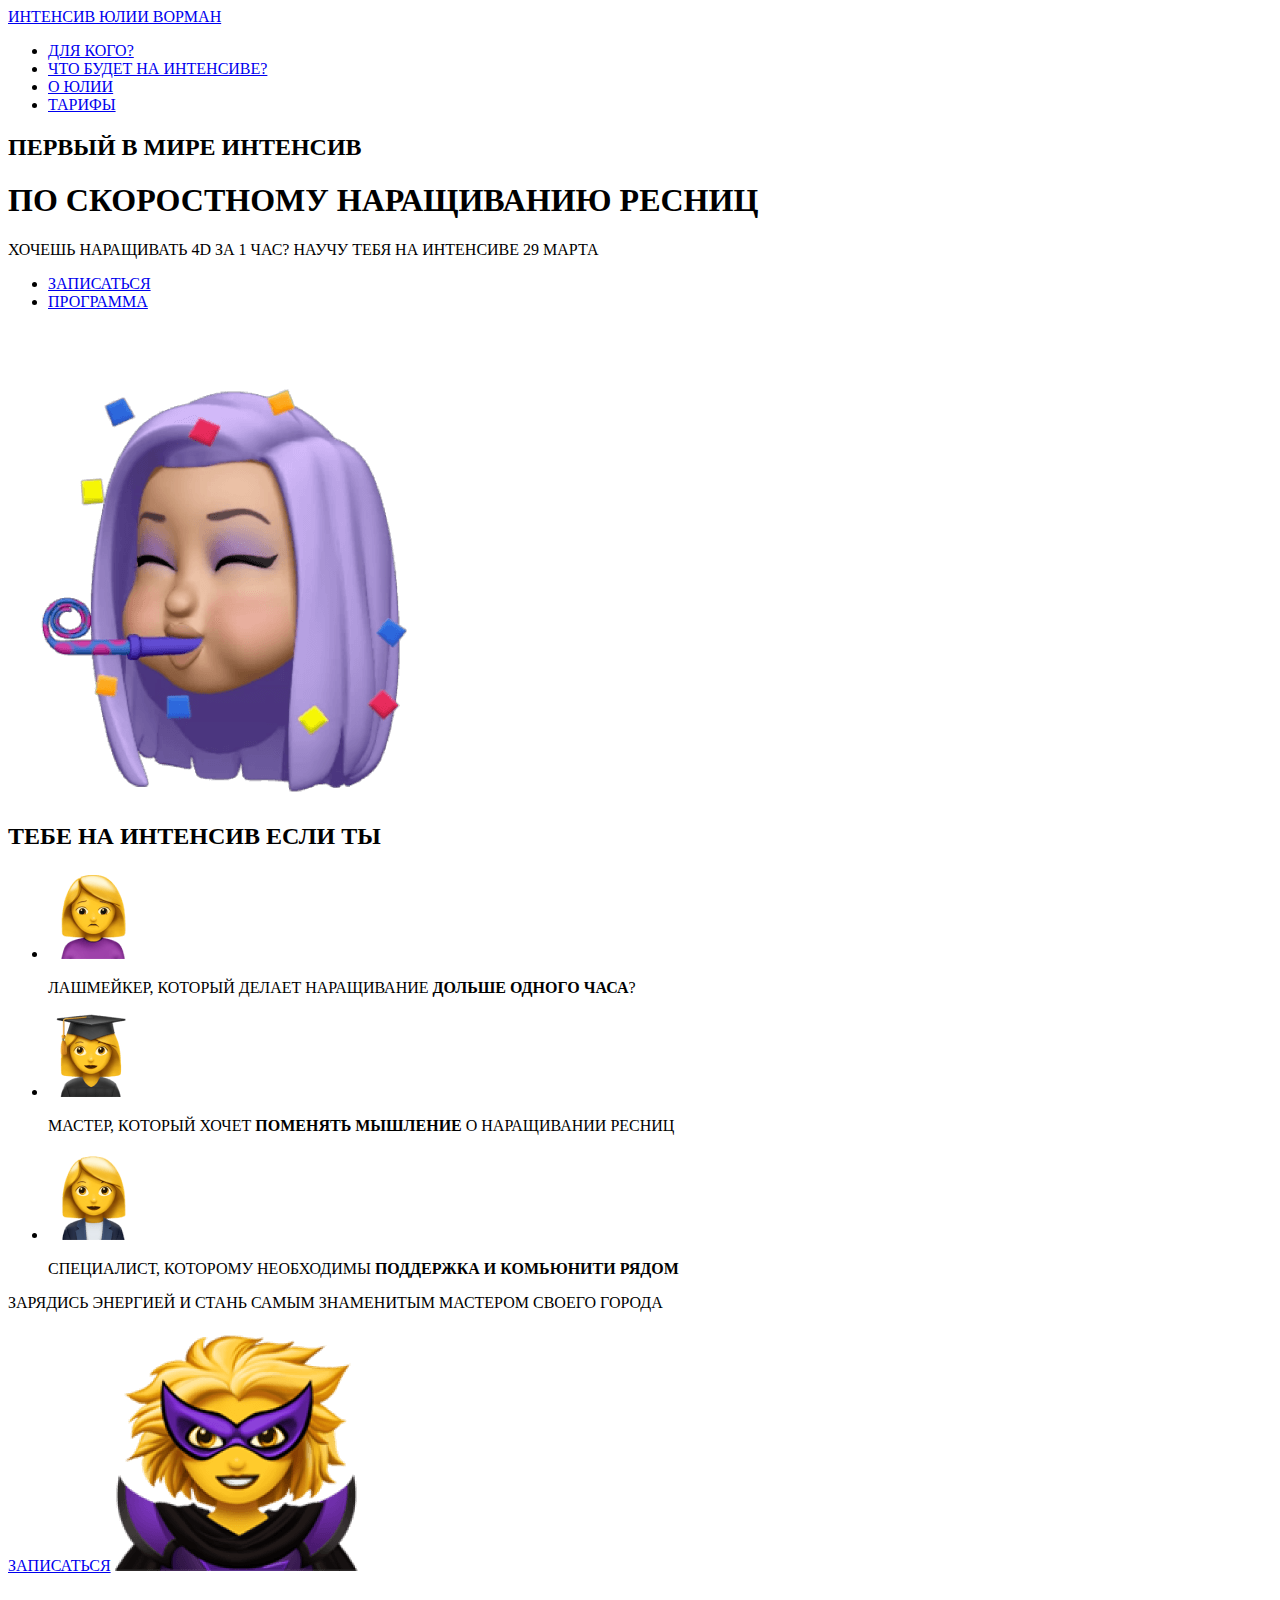
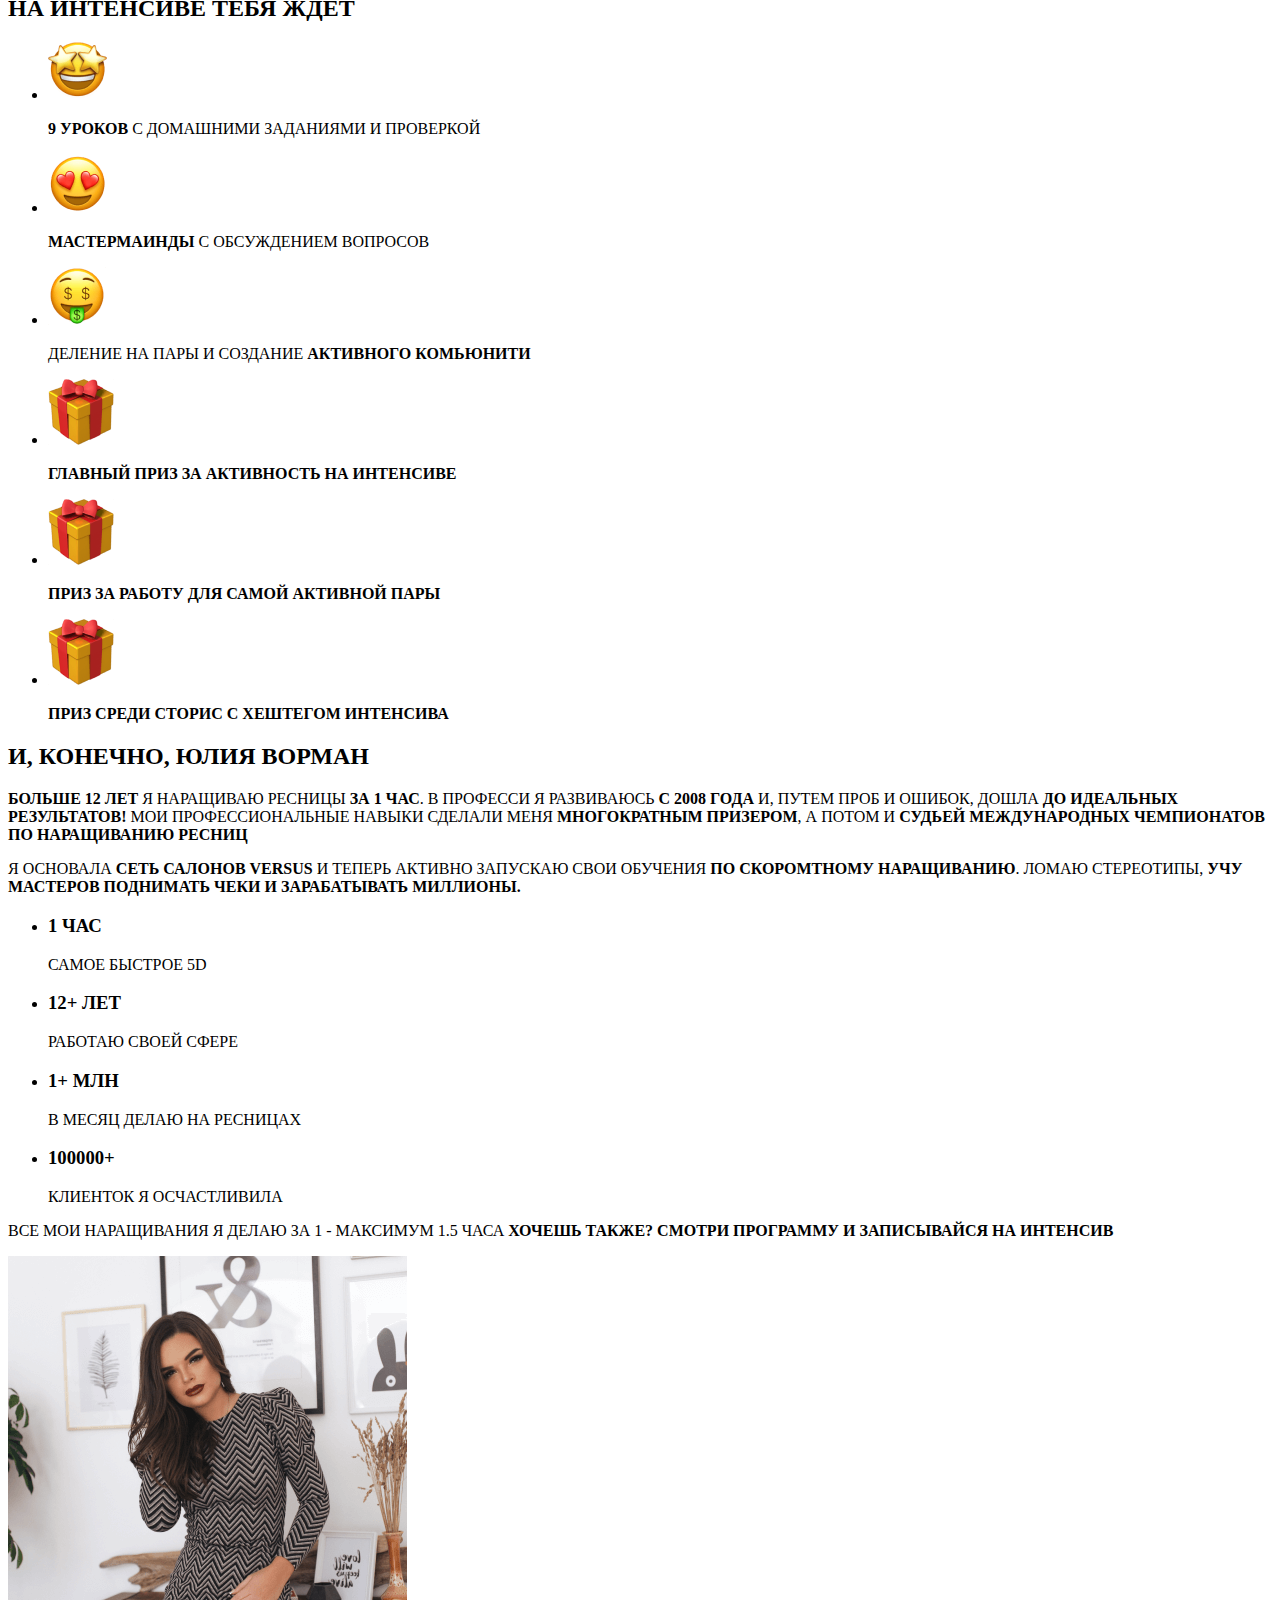
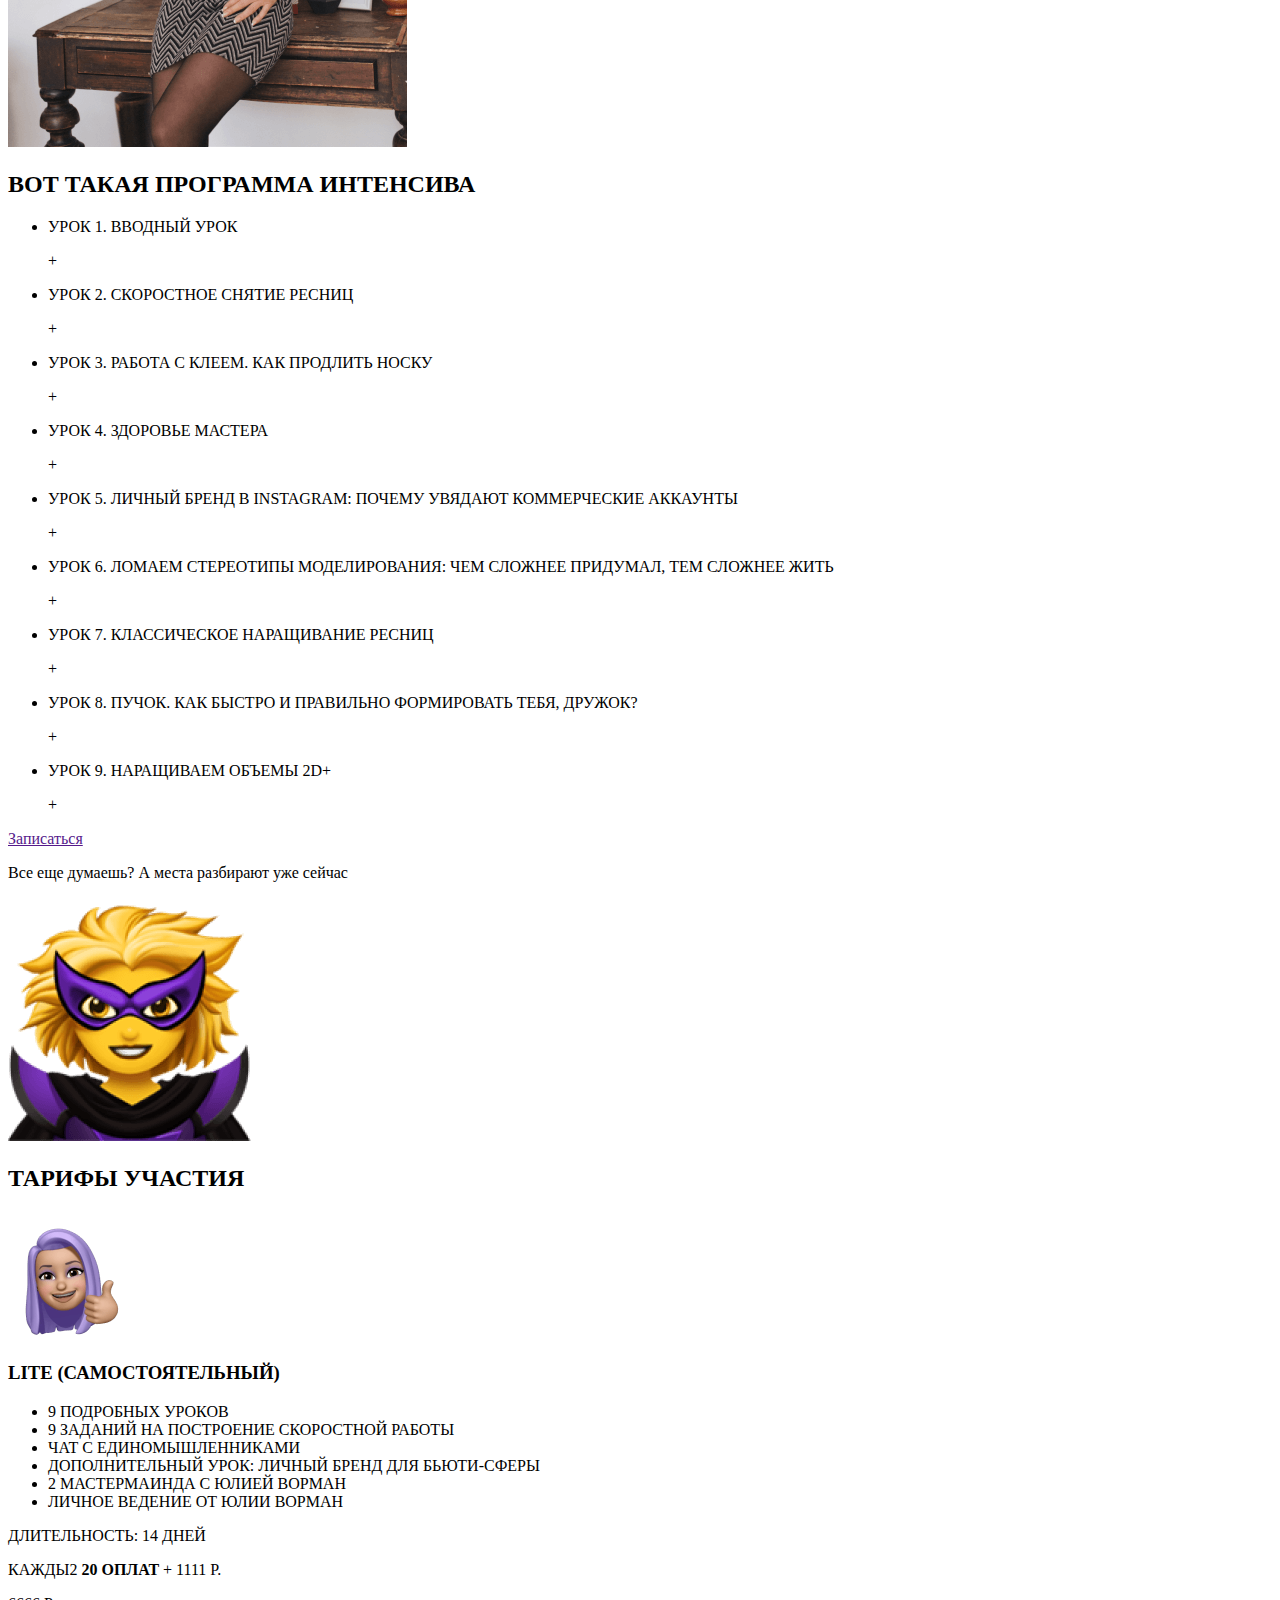
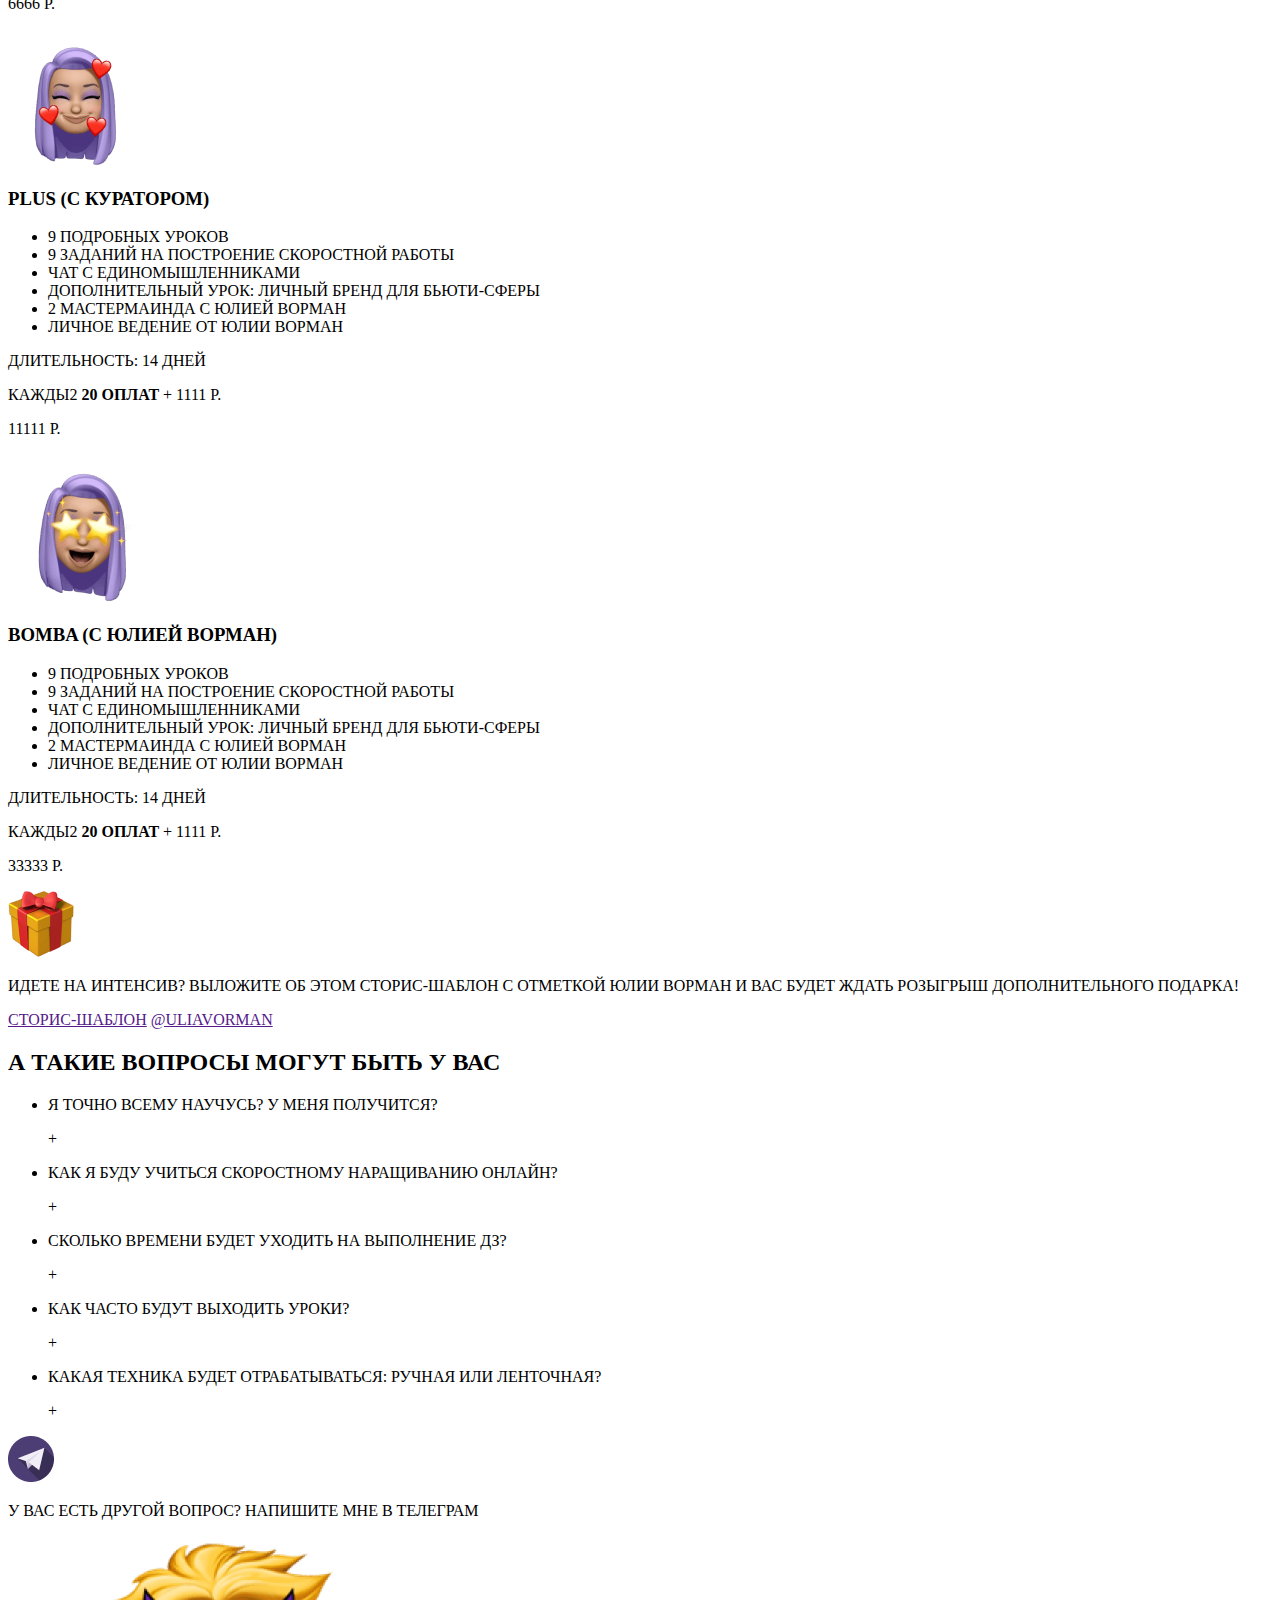
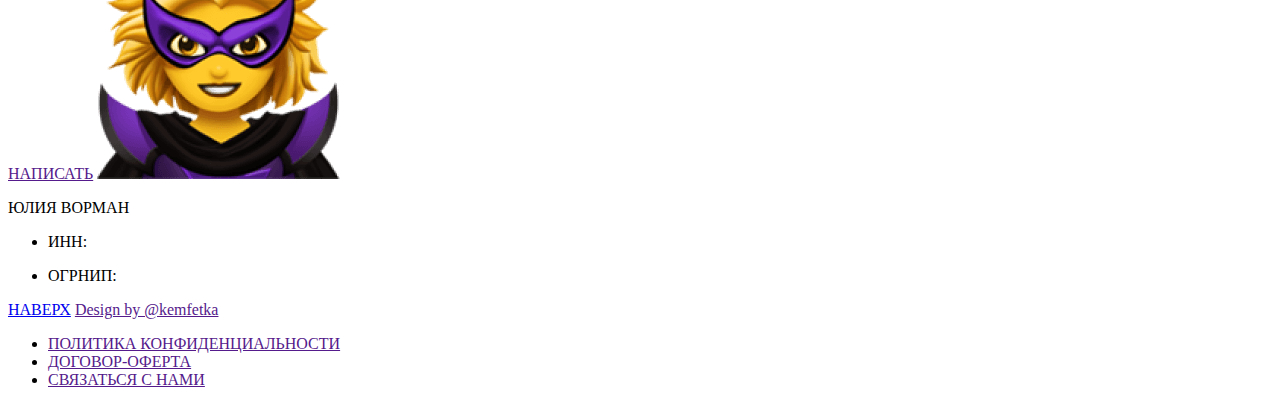
==== commit 4ef96264: "makes nav" ====
--- a/index.html
+++ b/index.html
@@ -1,5 +1,5 @@
 <!DOCTYPE html>
-<html lang="en">
+<html id="go-up" lang="ru">
   <head>
     <meta charset="UTF-8" />
     <meta name="viewport" content="width=device-width, initial-scale=1.0" />
@@ -11,13 +11,19 @@
       <nav class="nav">
         <ul class="nav-list">
           <li class="nav-item">
-            <a href="#" class="nav-item-link">ДЛЯ КОГО?</a>
+            <a href="#for-who" class="nav-item-link">ДЛЯ КОГО?</a>
           </li>
           <li class="nav-item">
-            <a href="#" class="nav-item-link">ЧТО БУДЕТ НА ИНТЕНСИВЕ?</a>
-          </li>
-          <li class="nav-item"><a href="#" class="nav-item-link">О ЮЛИИ</a></li>
-          <li class="nav-item"><a href="#" class="nav-item-link">ТАРИФЫ</a></li>
+            <a href="#will-get" class="nav-item-link"
+              >ЧТО БУДЕТ НА ИНТЕНСИВЕ?</a
+            >
+          </li>
+          <li class="nav-item">
+            <a href="#yulia" class="nav-item-link">О ЮЛИИ</a>
+          </li>
+          <li class="nav-item">
+            <a href="#tariff" class="nav-item-link">ТАРИФЫ</a>
+          </li>
         </ul>
       </nav>
     </header>
@@ -31,10 +37,10 @@
         </p>
         <ul class="link-list">
           <li class="list-item">
-            <a href="" class="link-item-link">ЗАПИСАТЬСЯ</a>
+            <a href="#enroll" class="link-item-link">ЗАПИСАТЬСЯ</a>
           </li>
           <li class="list-item">
-            <a href="#" class="link-item-link">ПРОГРАММА</a>
+            <a href="#program" class="link-item-link">ПРОГРАММА</a>
           </li>
         </ul>
         <img
@@ -44,7 +50,7 @@
         />
       </section>
       <!-- for who section -->
-      <section class="for-who-section">
+      <section id="for-who" class="for-who-section">
         <h2 class="for-who-section-title">ТЕБЕ НА ИНТЕНСИВ ЕСЛИ ТЫ</h2>
         <ul class="for-who-list">
           <li class="for-who-item">
@@ -90,7 +96,7 @@
         />
       </section>
       <!-- will get section -->
-      <section class="will-get-section">
+      <section id="will-get" class="will-get-section">
         <h2 class="will-get-section-title">НА ИНТЕНСИВЕ ТЕБЯ ЖДЕТ</h2>
         <ul class="will-get-list">
           <li class="will-get-item">
@@ -156,7 +162,7 @@
         </ul>
       </section>
       <!-- yulia section -->
-      <section class="yulia-section">
+      <section id="yulia" class="yulia-section">
         <h2 class="yulia-section-title">И, КОНЕЧНО, ЮЛИЯ ВОРМАН</h2>
         <p class="yulia-section-description-history">
           <b>БОЛЬШЕ 12 ЛЕТ</b> Я НАРАЩИВАЮ РЕСНИЦЫ <b>ЗА 1 ЧАС</b>. В ПРОФЕССИ Я
@@ -199,7 +205,7 @@
         />
       </section>
       <!-- program section -->
-      <section class="program-section">
+      <section id="program" class="program-section">
         <h2 class="program-section-title">ВОТ ТАКАЯ ПРОГРАММА ИНТЕНСИВА</h2>
         <ul class="program-list">
           <li class="program-item">
@@ -266,7 +272,7 @@
         />
       </section>
       <!-- tariff section -->
-      <section class="tariff-section">
+      <section id="enroll" id="tariff" class="tariff-section">
         <h2 class="tariff-section-title">ТАРИФЫ УЧАСТИЯ</h2>
         <article class="tariff-section-card">
           <img
@@ -284,10 +290,10 @@
             <li class="tariff-item">
               ДОПОЛНИТЕЛЬНЫЙ УРОК: ЛИЧНЫЙ БРЕНД ДЛЯ БЬЮТИ-СФЕРЫ
             </li>
-            <li class="tariff-item tarif-item-no">
+            <li class="tariff-item tariff-item-no">
               2 МАСТЕРМАИНДА С ЮЛИЕЙ ВОРМАН
             </li>
-            <li class="tariff-item tarif-item-no">
+            <li class="tariff-item tariff-item-no">
               ЛИЧНОЕ ВЕДЕНИЕ ОТ ЮЛИИ ВОРМАН
             </li>
           </ul>
@@ -314,7 +320,7 @@
               ДОПОЛНИТЕЛЬНЫЙ УРОК: ЛИЧНЫЙ БРЕНД ДЛЯ БЬЮТИ-СФЕРЫ
             </li>
             <li class="tariff-item">2 МАСТЕРМАИНДА С ЮЛИЕЙ ВОРМАН</li>
-            <li class="tariff-item tarif-item-no">
+            <li class="tariff-item tariff-item-no">
               ЛИЧНОЕ ВЕДЕНИЕ ОТ ЮЛИИ ВОРМАН
             </li>
           </ul>
@@ -322,7 +328,7 @@
           <p class="tariff-article-description-deposit">
             КАЖДЫ2 <b>20 ОПЛАТ</b> + 1111 Р.
           </p>
-          <p class="tarif-article-description-price">11111 Р.</p>
+          <p class="tariff-article-description-price">11111 Р.</p>
         </article>
         <article class="tariff-section-card">
           <img
@@ -347,7 +353,7 @@
           <p class="tariff-article-description-deposit">
             КАЖДЫ2 <b>20 ОПЛАТ</b> + 1111 Р.
           </p>
-          <p class="tarif-article-description-price">33333 Р.</p>
+          <p class="tariff-article-description-price">33333 Р.</p>
         </article>
         <img
           src="./img/gift-img.png"
@@ -415,16 +421,16 @@
       </section>
     </main>
     <footer class="footer">
-      <a href="" class="footer-yulia">ЮЛИЯ ВОРМАН</a>
+      <p class="footer-yulia">ЮЛИЯ ВОРМАН</p>
       <ul class="polity-list">
         <li class="polity-item">
-          <a href="" class="polity-item-link">ИНН:</a>
+          <p class="polity-item-description">ИНН:</p>
         </li>
         <li class="polity-item">
-          <a href="" class="polity-item-link">ОГРНИП:</a>
+          <p class="polity-item-description">ОГРНИП:</p>
         </li>
       </ul>
-      <a href="" class="footer-go-up">НАВЕРХ</a>
+      <a href="#go-up" class="footer-go-up">НАВЕРХ</a>
       <a href="" class="footer-design">Design by @kemfetka</a>
       <ul class="policy-list">
         <li class="policy-item">
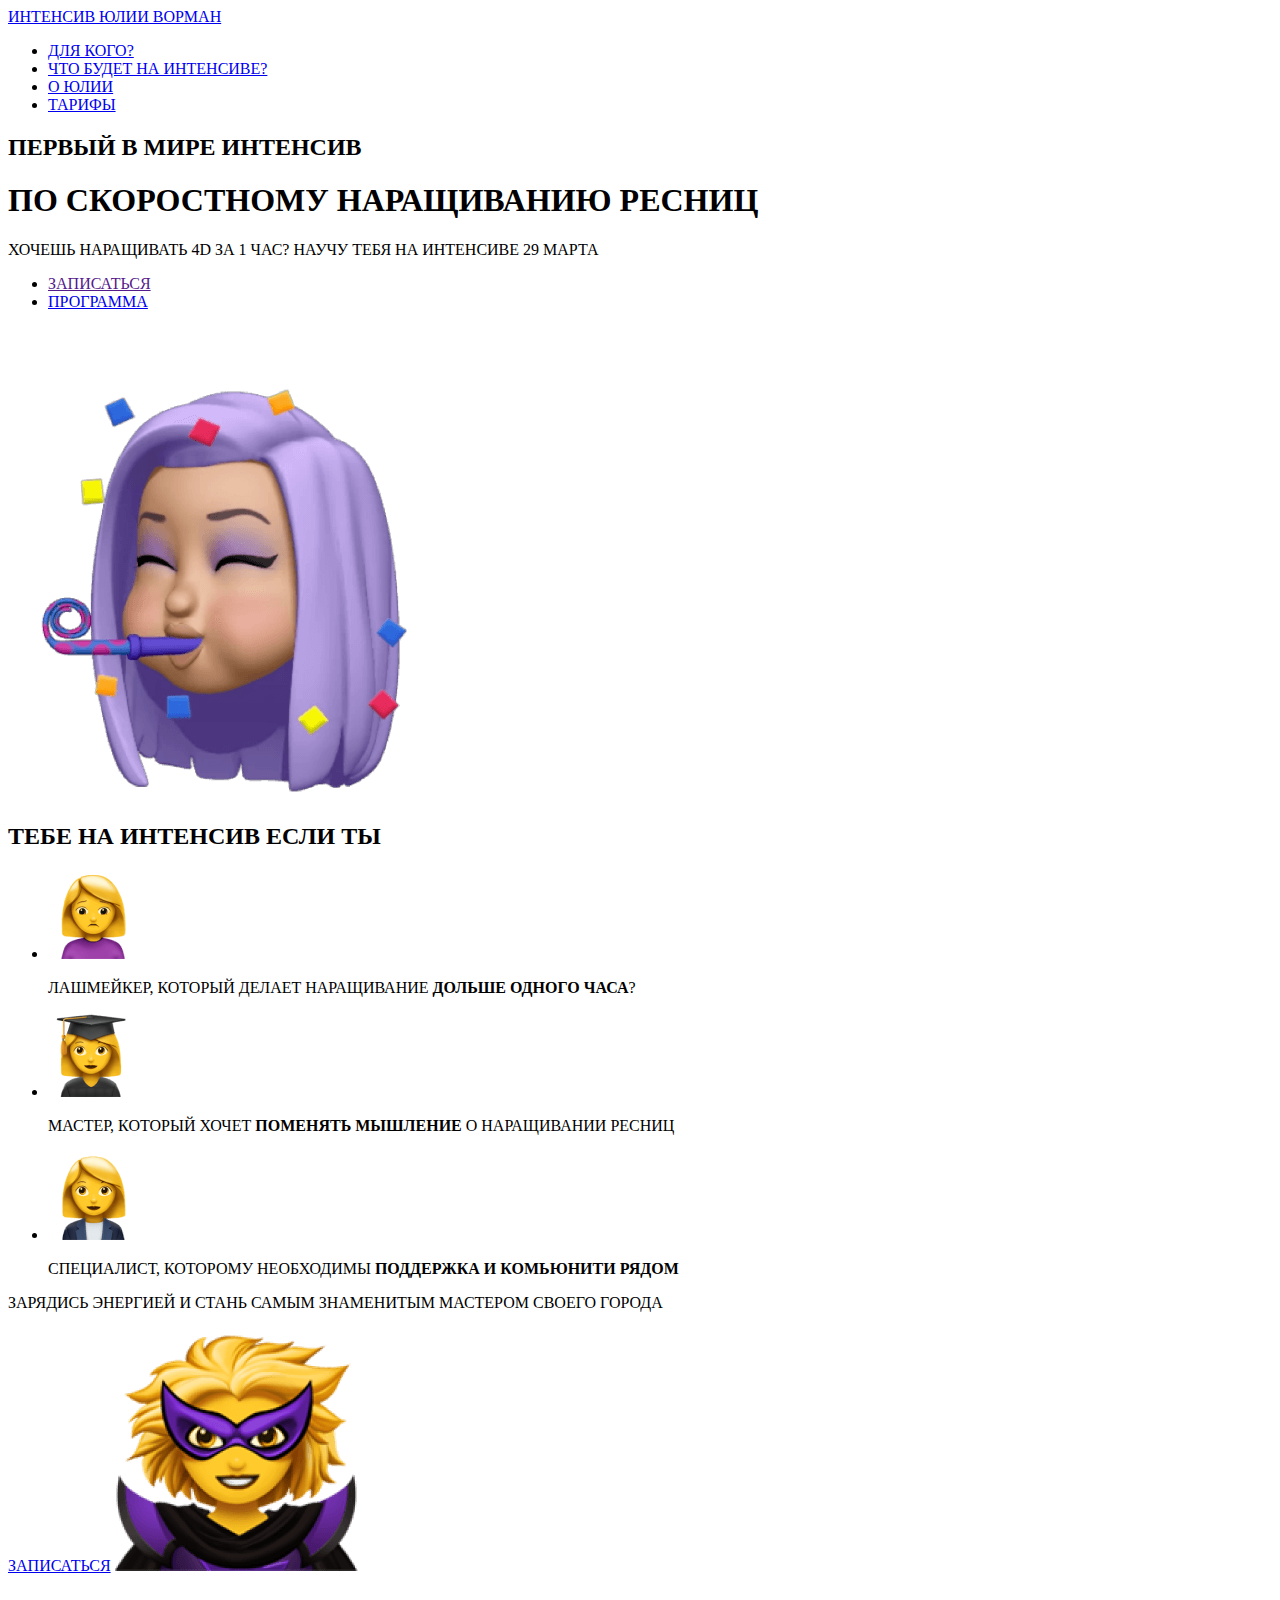
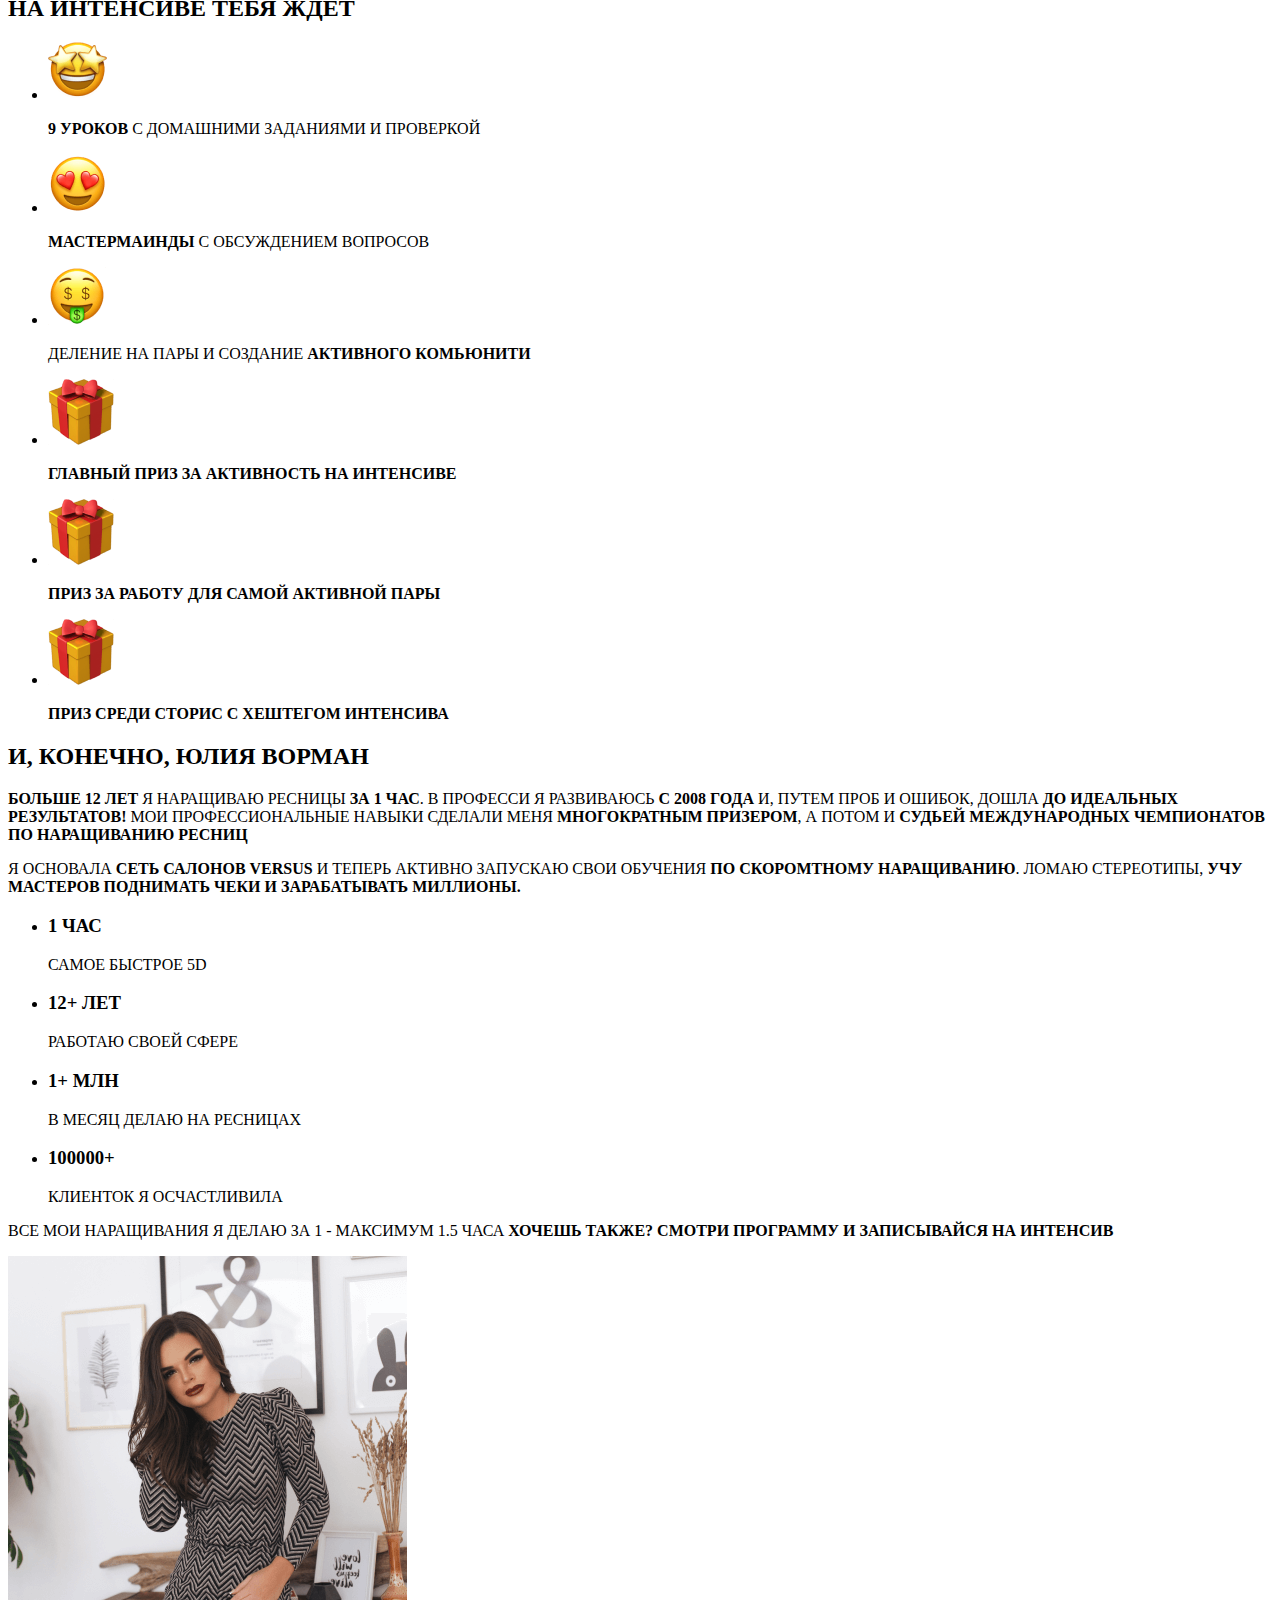
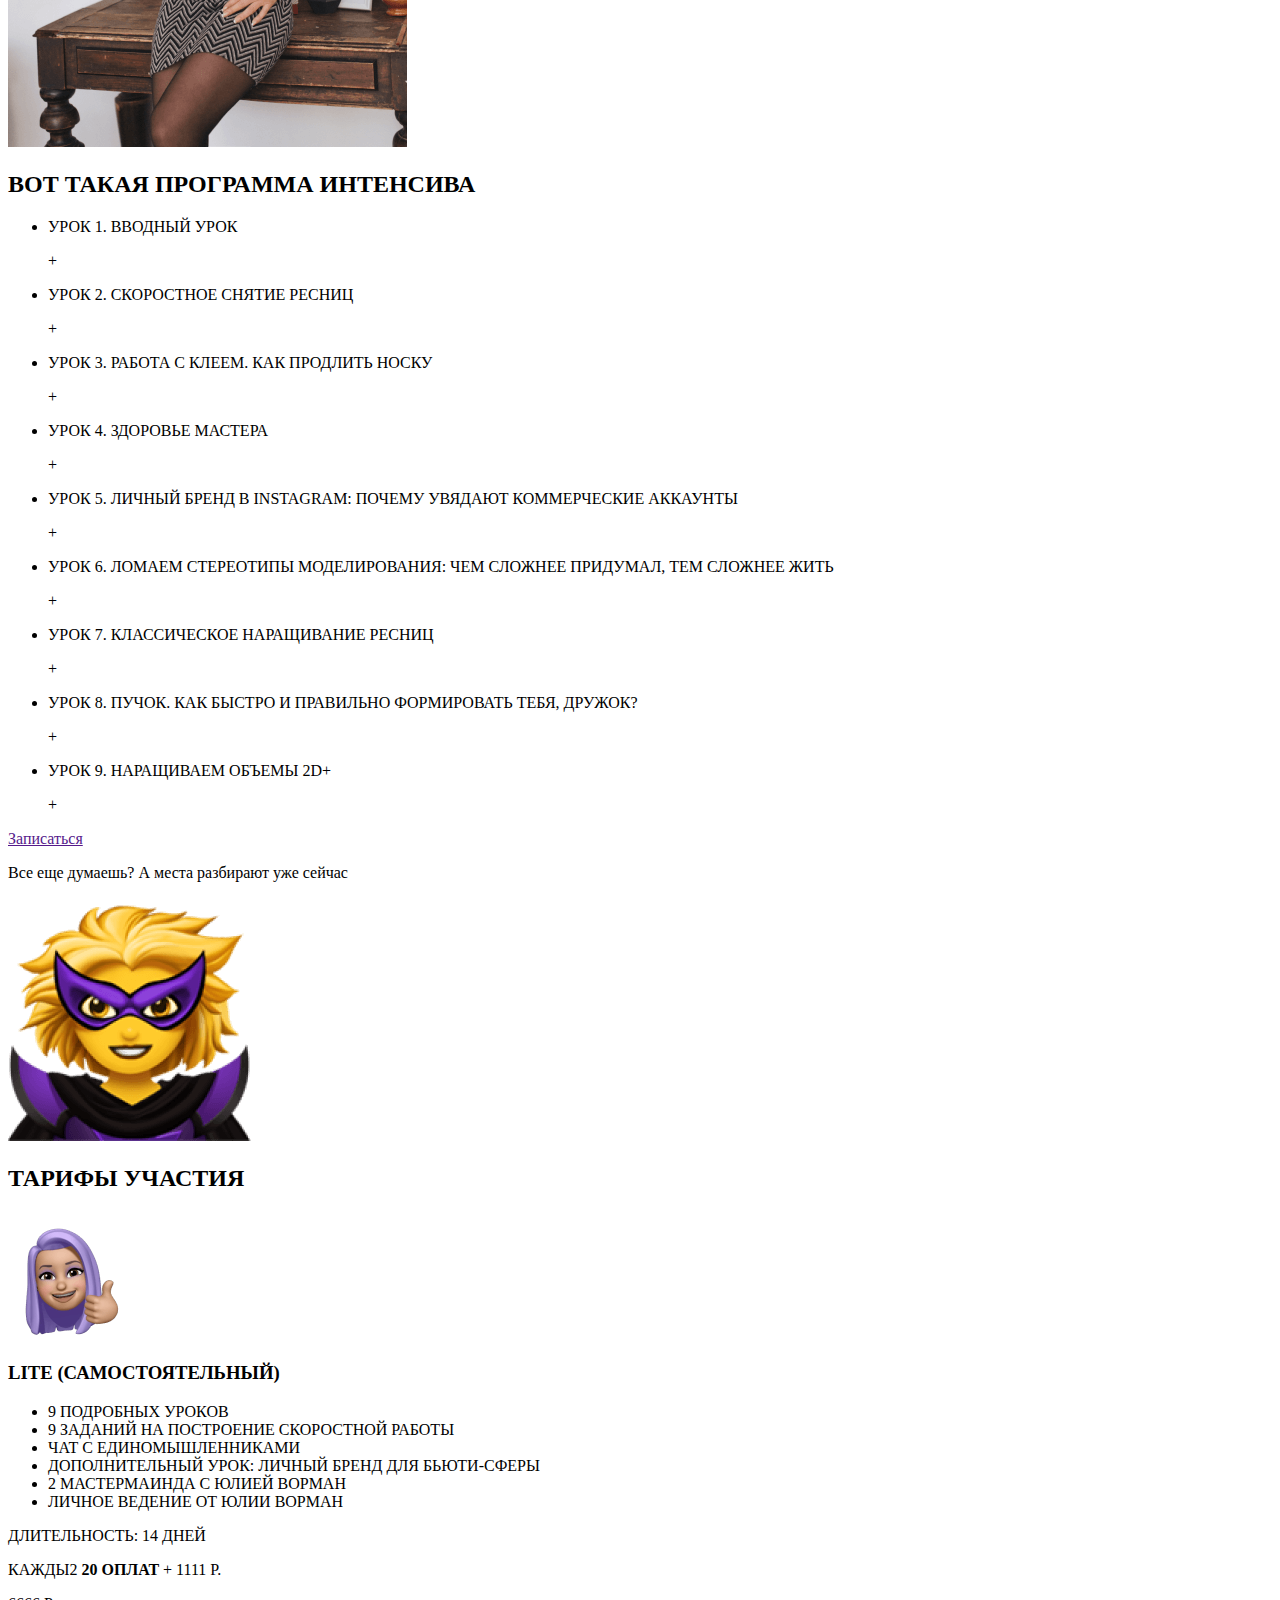
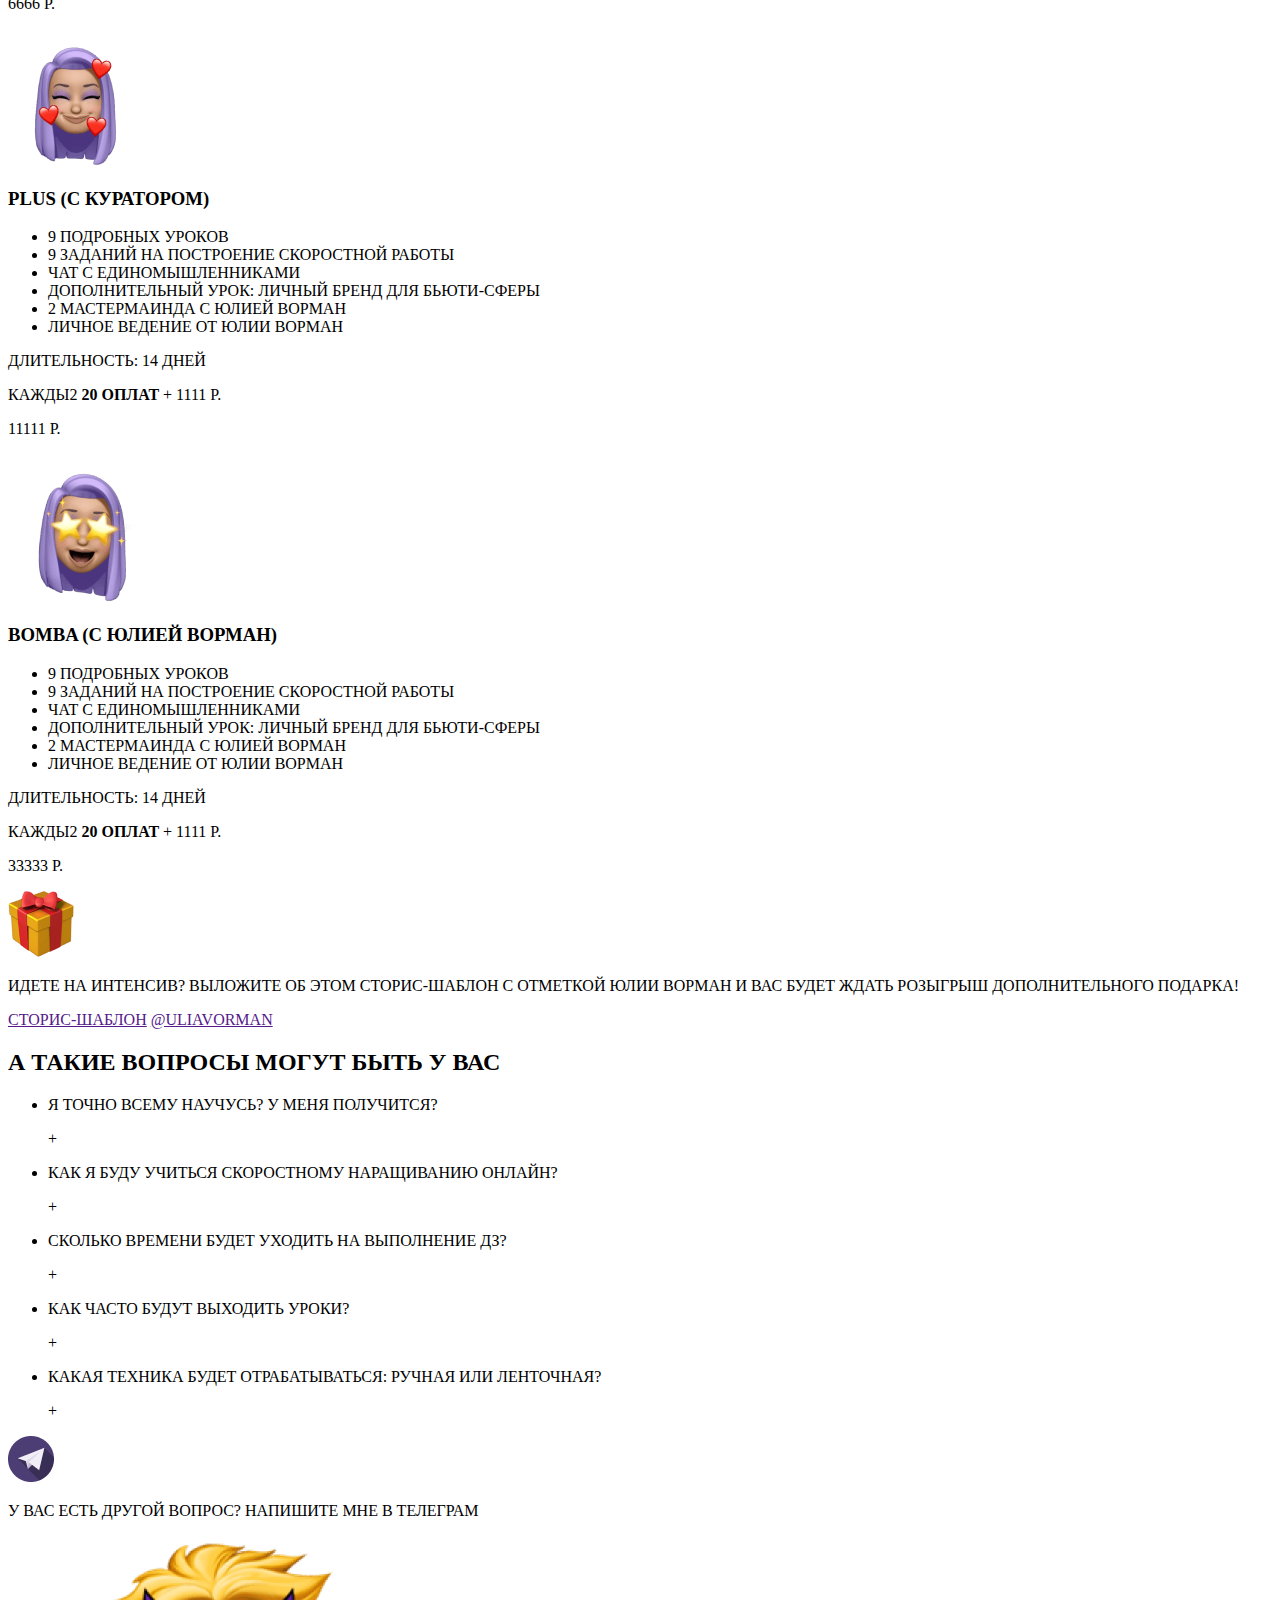
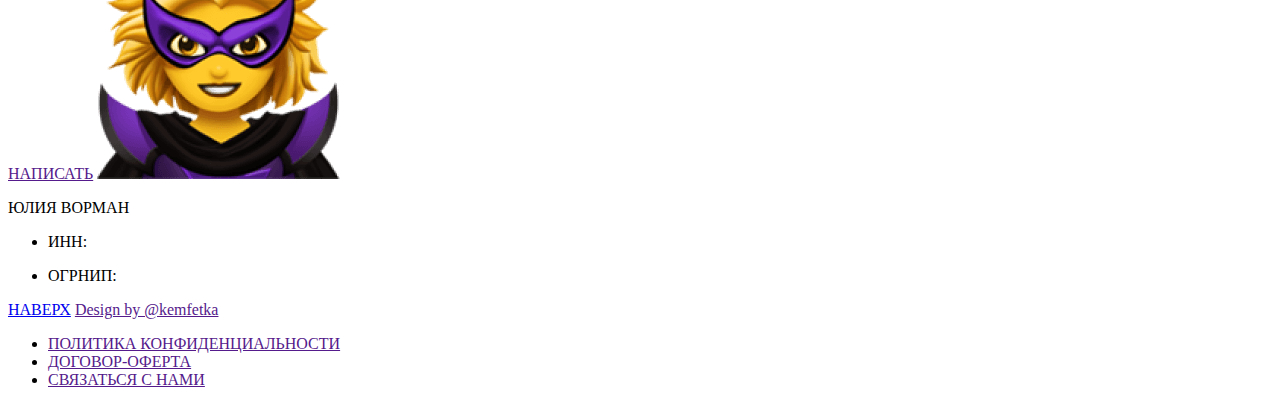
==== commit 610166c4: "makes nav correct" ====
--- a/index.html
+++ b/index.html
@@ -37,7 +37,7 @@
         </p>
         <ul class="link-list">
           <li class="list-item">
-            <a href="#enroll" class="link-item-link">ЗАПИСАТЬСЯ</a>
+            <a href="" class="link-item-link">ЗАПИСАТЬСЯ</a>
           </li>
           <li class="list-item">
             <a href="#program" class="link-item-link">ПРОГРАММА</a>
@@ -272,7 +272,7 @@
         />
       </section>
       <!-- tariff section -->
-      <section id="enroll" id="tariff" class="tariff-section">
+      <section id="tariff" class="tariff-section">
         <h2 class="tariff-section-title">ТАРИФЫ УЧАСТИЯ</h2>
         <article class="tariff-section-card">
           <img
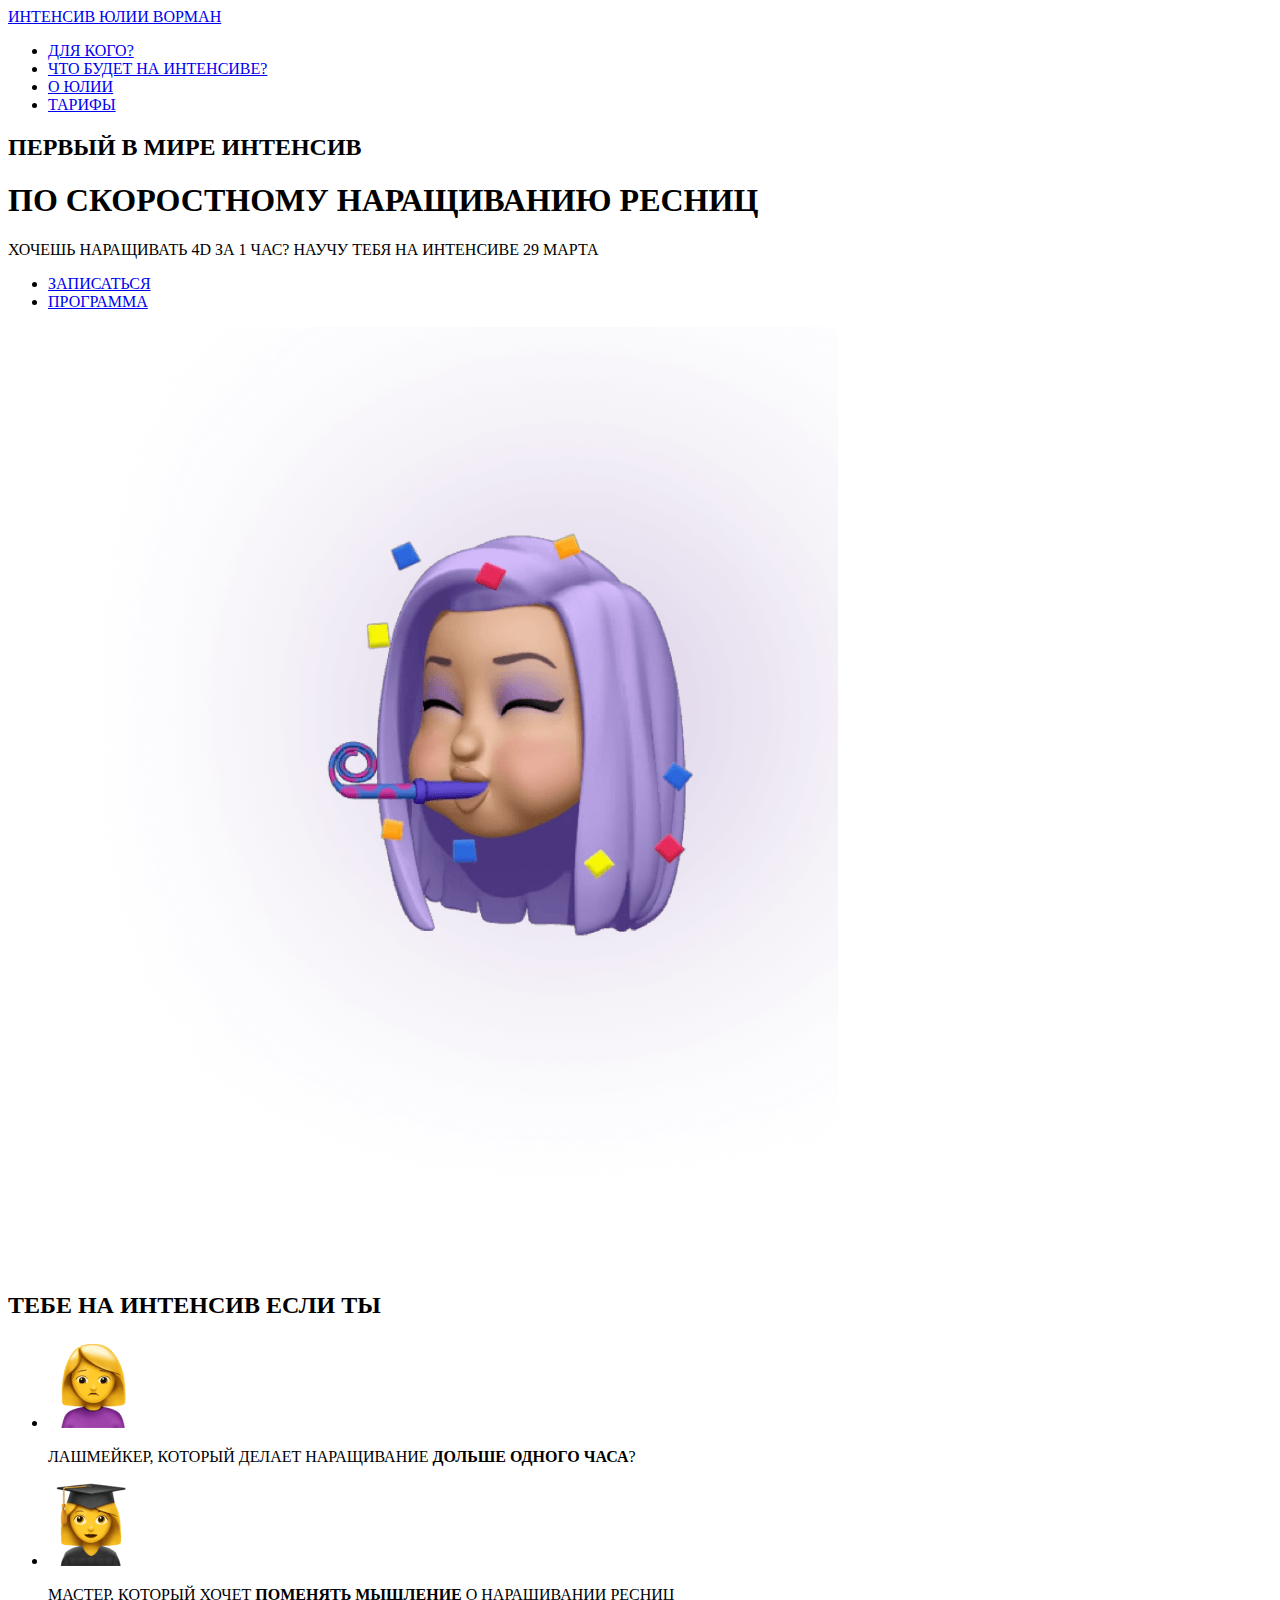
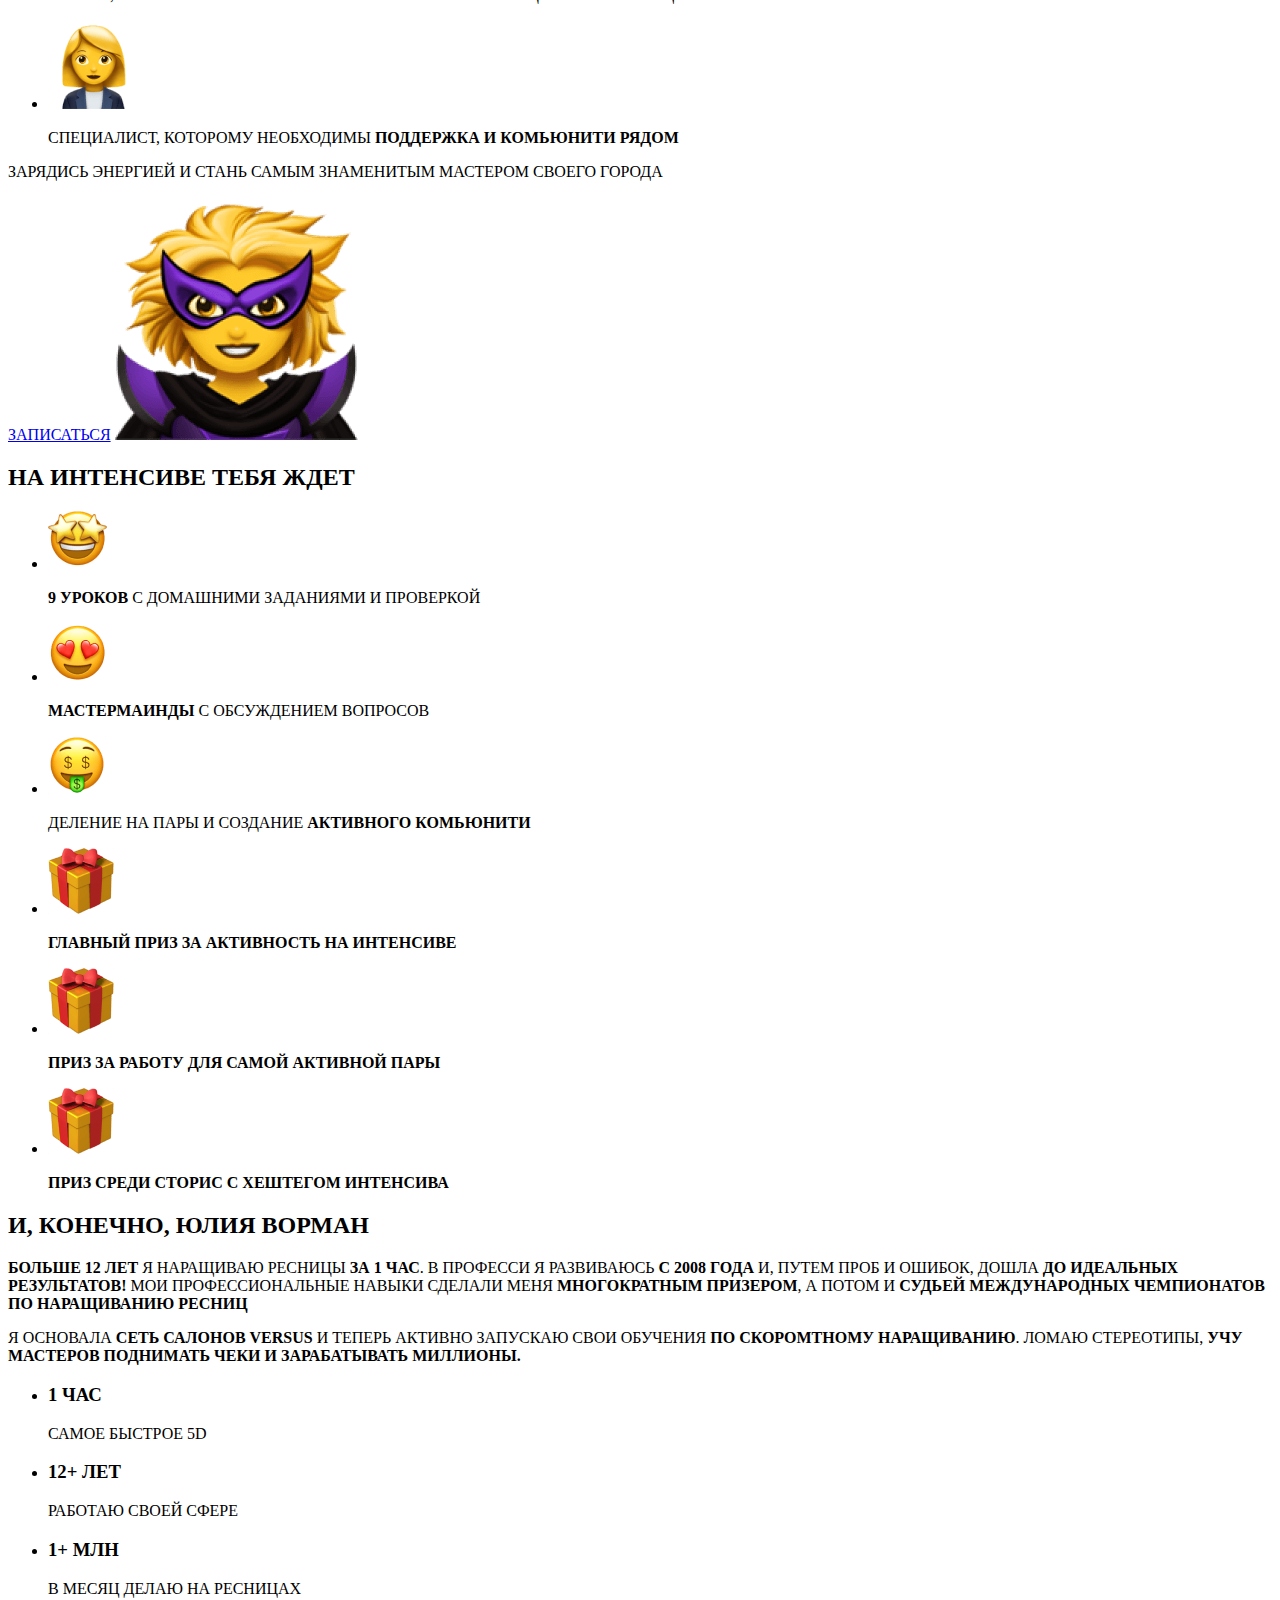
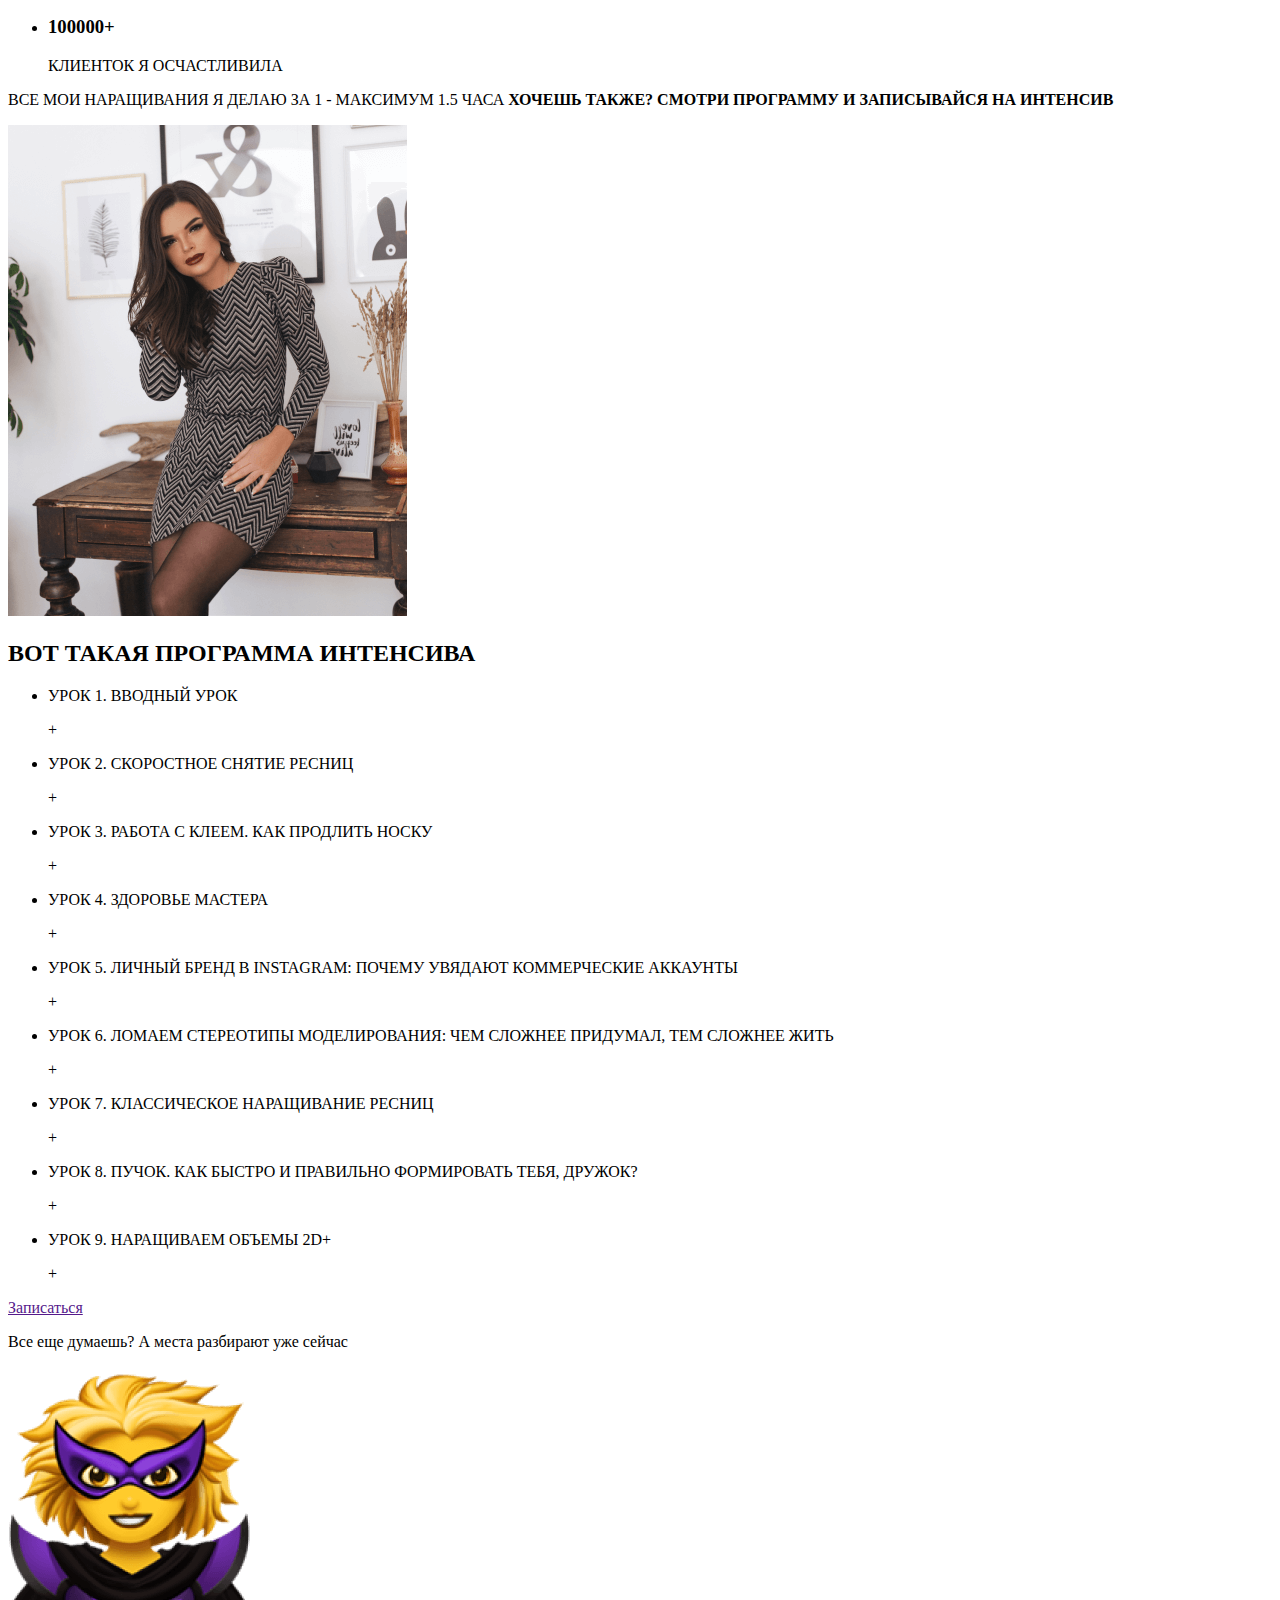
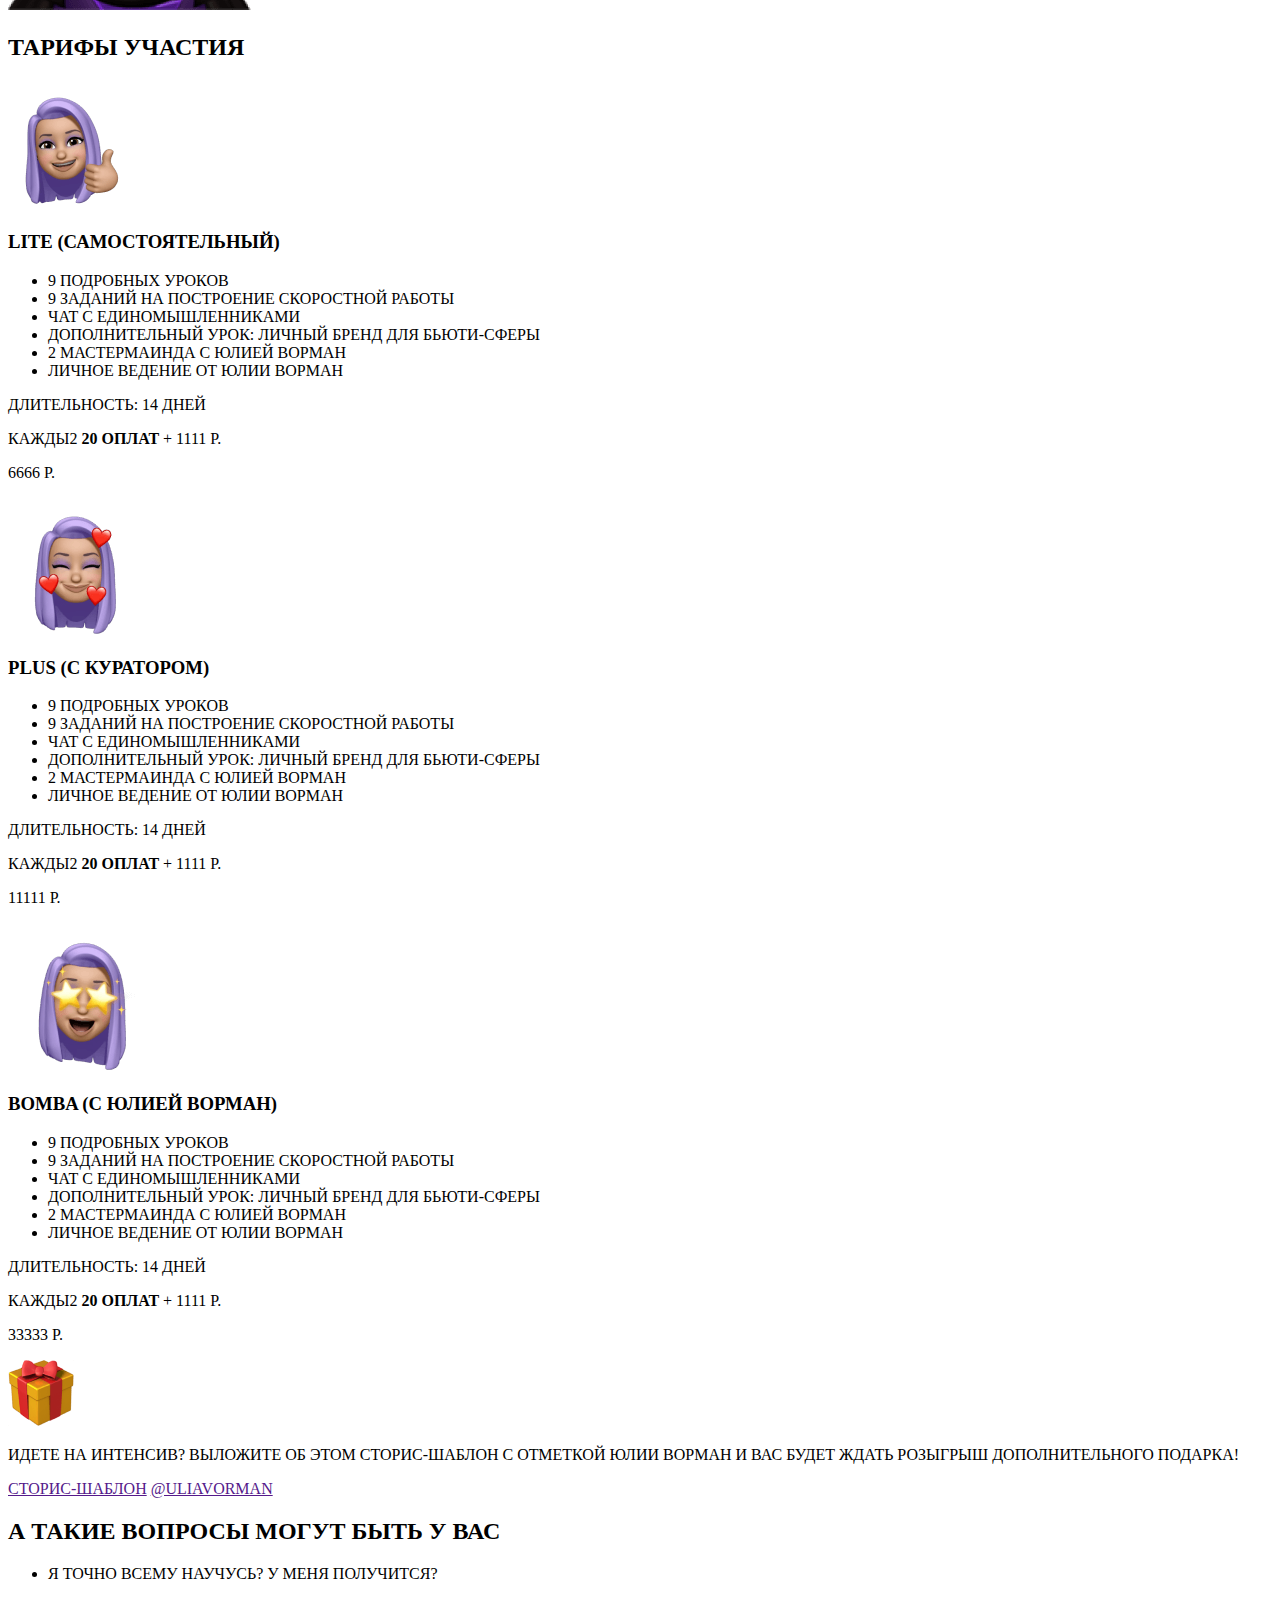
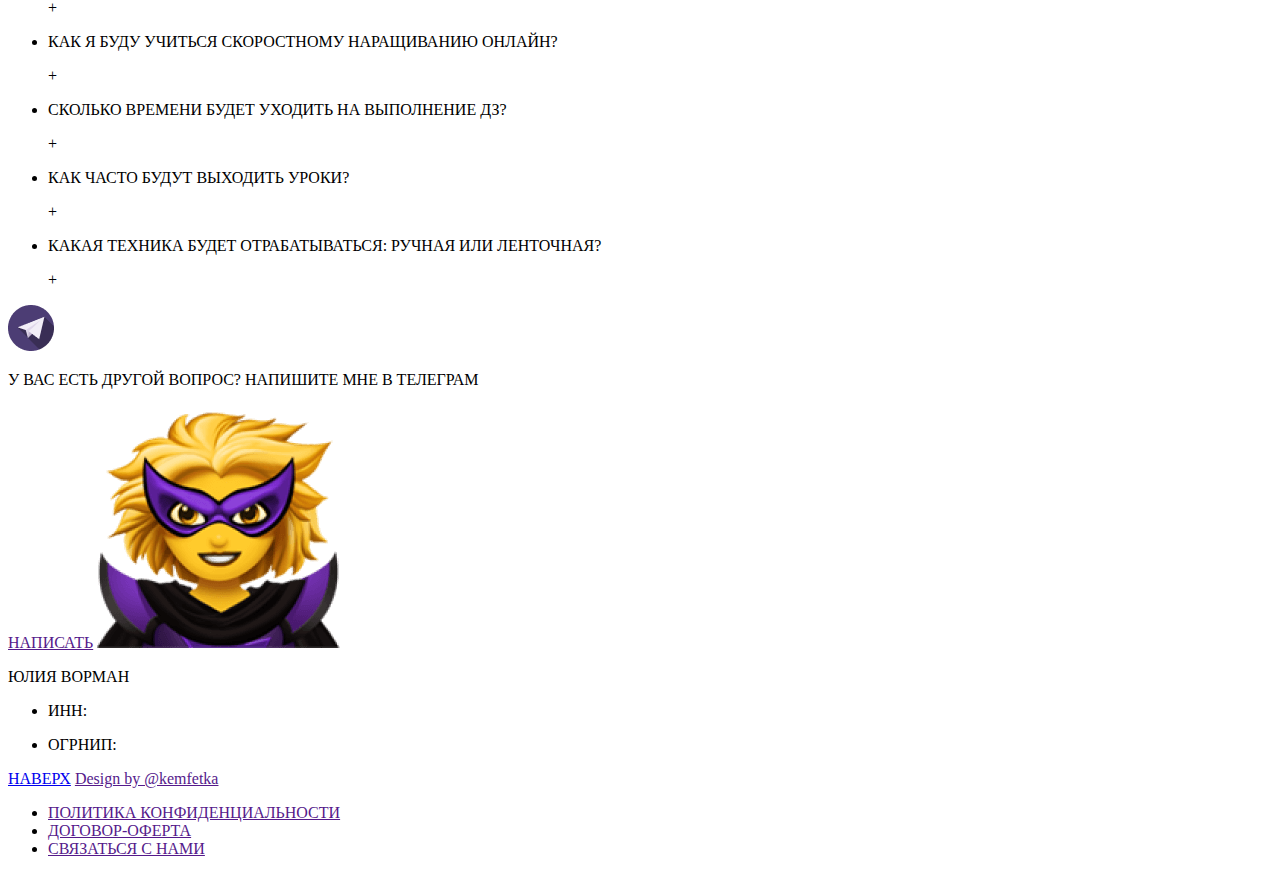
==== commit eecccb1f: "makes multi link section with classes" ====
--- a/index.html
+++ b/index.html
@@ -4,6 +4,7 @@
     <meta charset="UTF-8" />
     <meta name="viewport" content="width=device-width, initial-scale=1.0" />
     <title>Интенсив Юлии Ворман</title>
+    <link rel="stylesheet" href="./css/styles.css" />
   </head>
   <body>
     <header class="header">
@@ -37,14 +38,14 @@
         </p>
         <ul class="link-list">
           <li class="list-item">
-            <a href="" class="link-item-link">ЗАПИСАТЬСЯ</a>
+            <a href="./multi-link.html" class="link-item-link">ЗАПИСАТЬСЯ</a>
           </li>
           <li class="list-item">
             <a href="#program" class="link-item-link">ПРОГРАММА</a>
           </li>
         </ul>
         <img
-          src="./img/hero-section/hero-section-img.png"
+          src="./img/hero-section-img.png"
           alt="Девушка с фиолетовыми волосами празднует"
           class="hero-section-img"
         />
--- a/css/styles.css
+++ b/css/styles.css
@@ -0,0 +1,7 @@
+:root {
+  --dark-violet: #251933;
+  --violet: #4c3d74;
+  --light-violet: #a387c4;
+  --extra-light-violet: #f2eef7;
+  --white: #ffffff;
+}
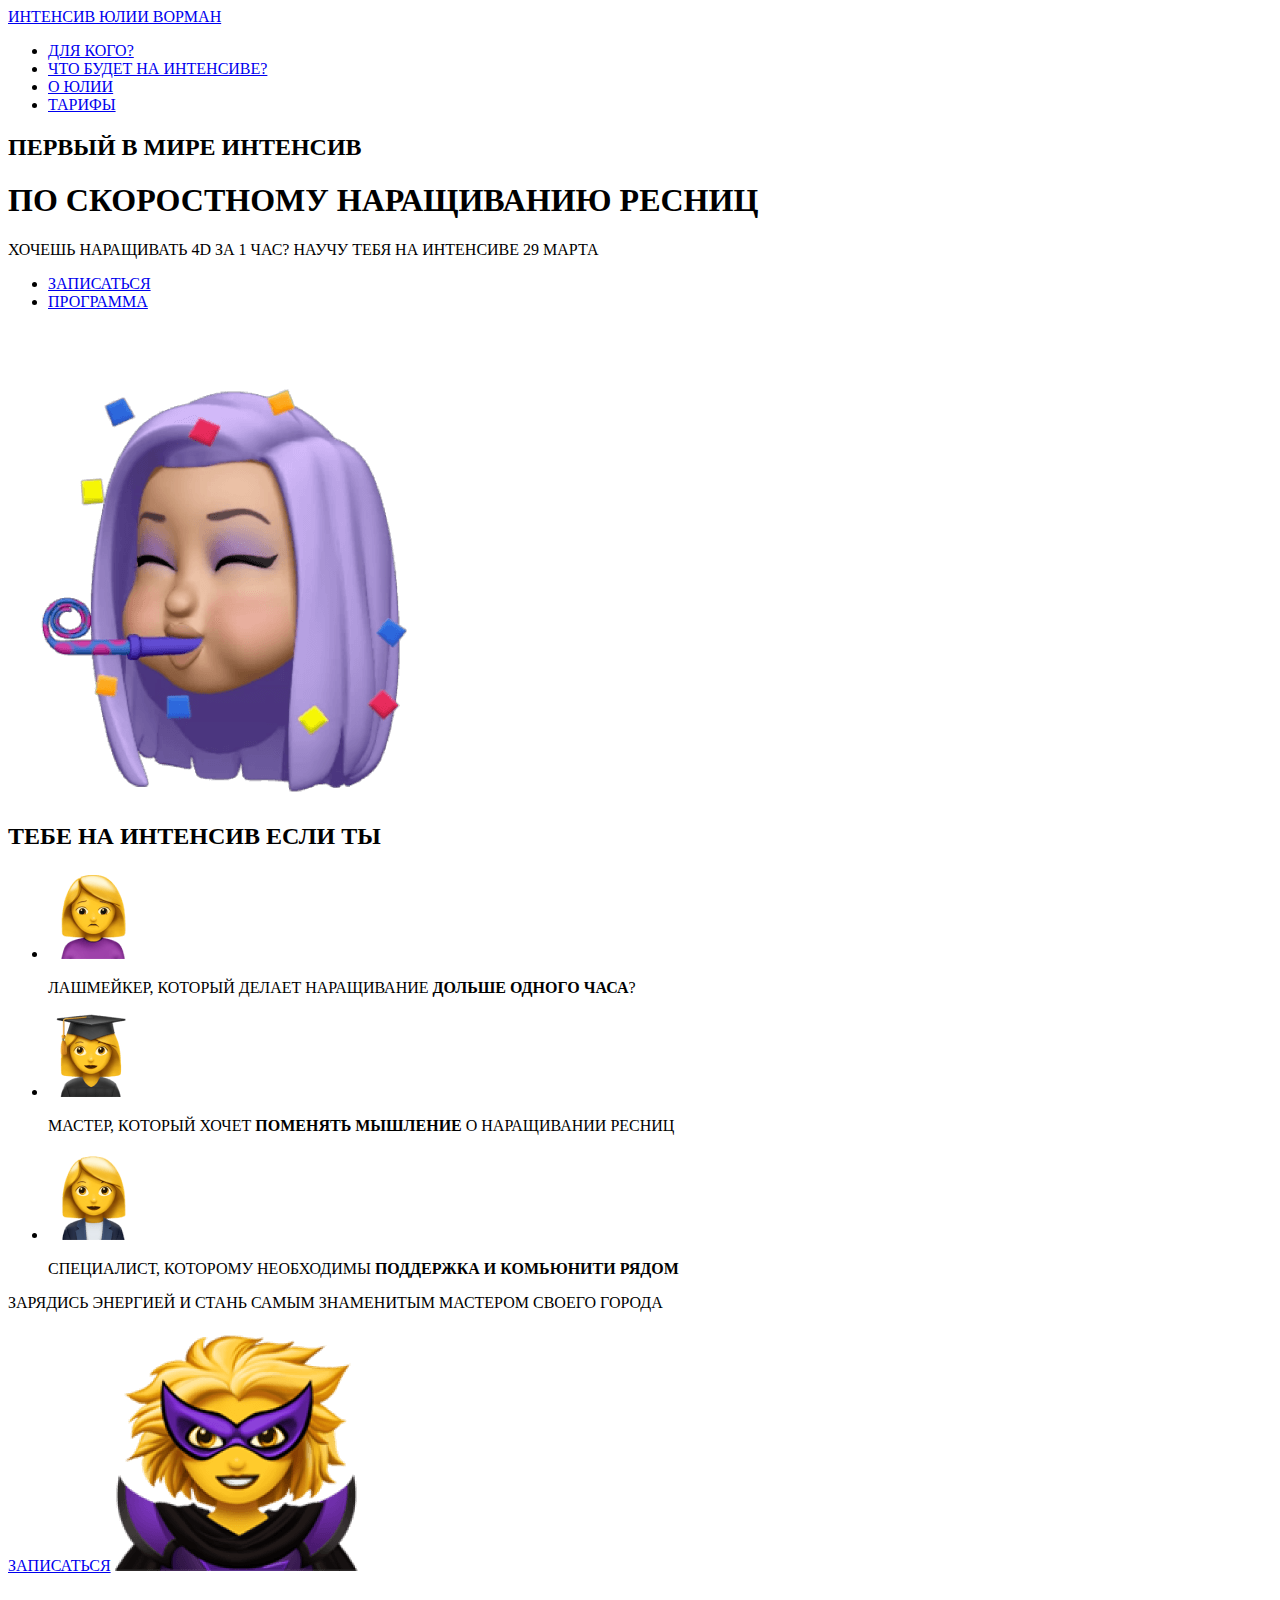
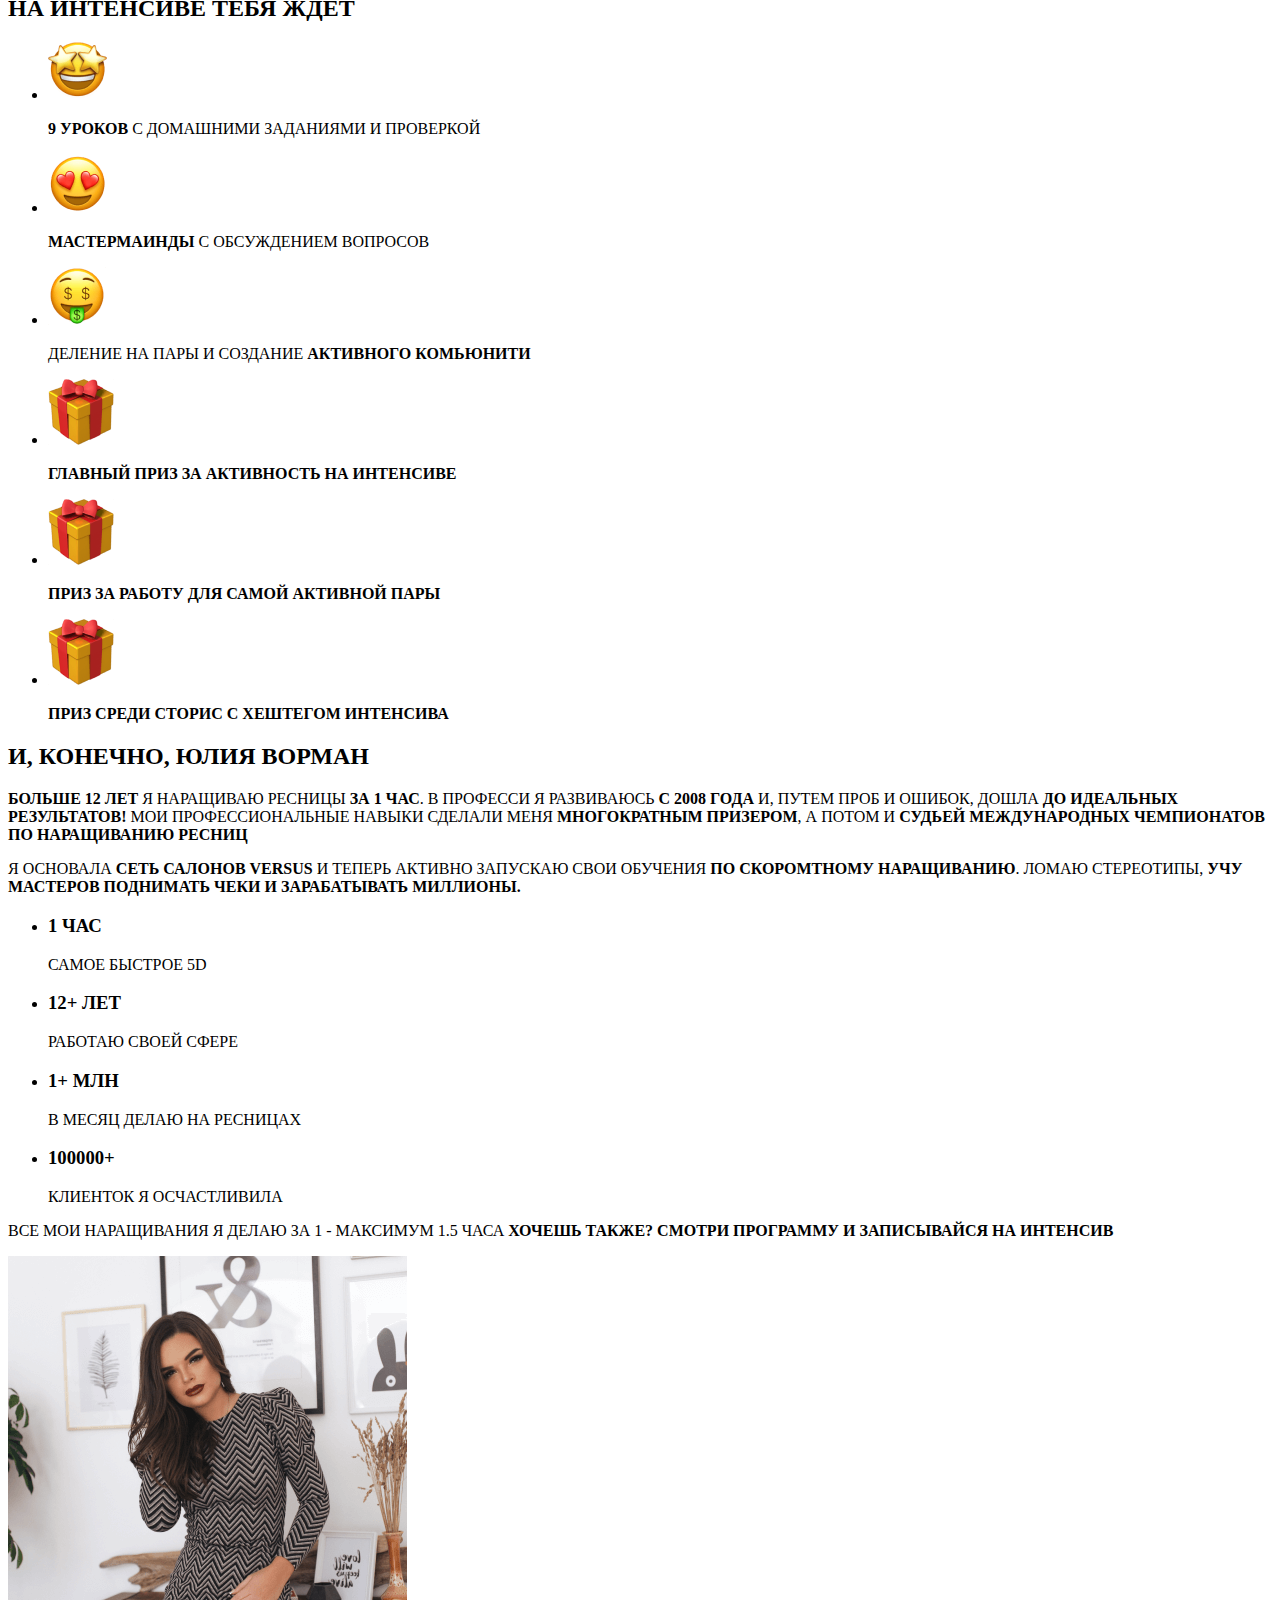
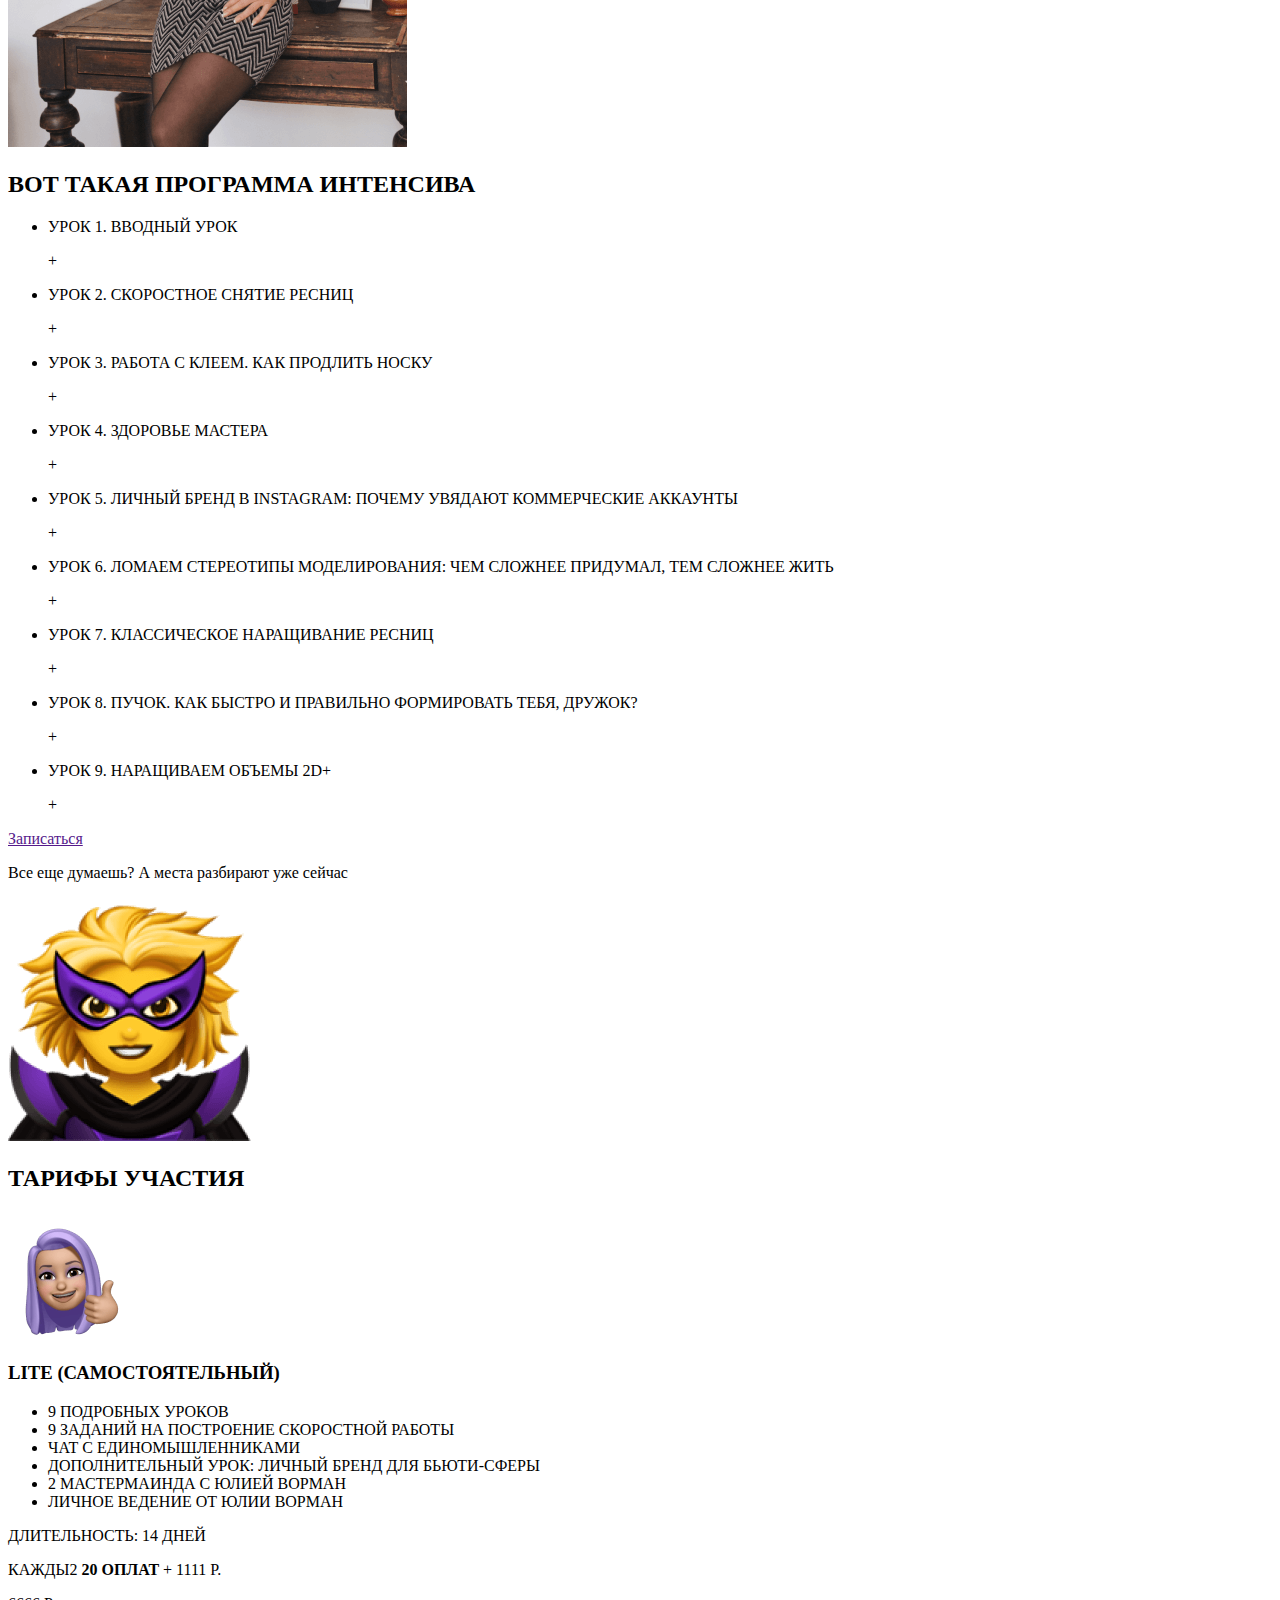
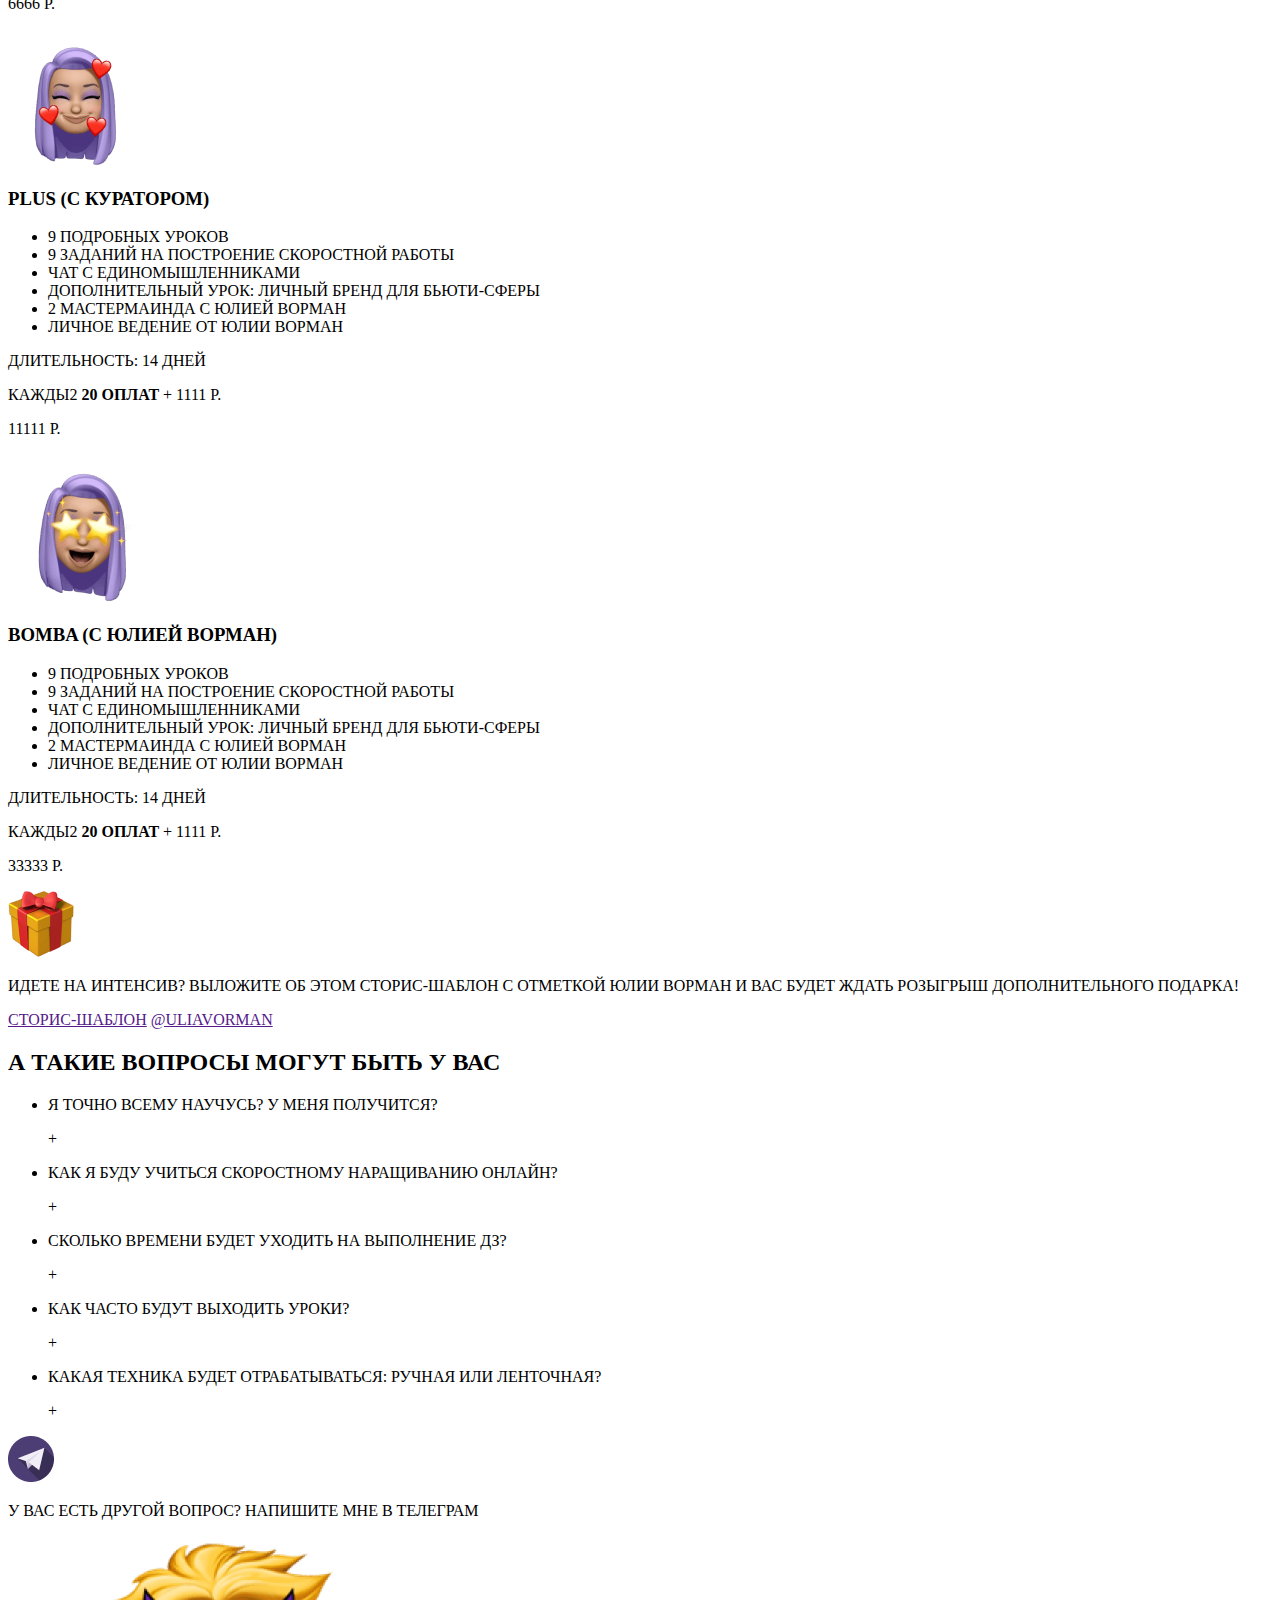
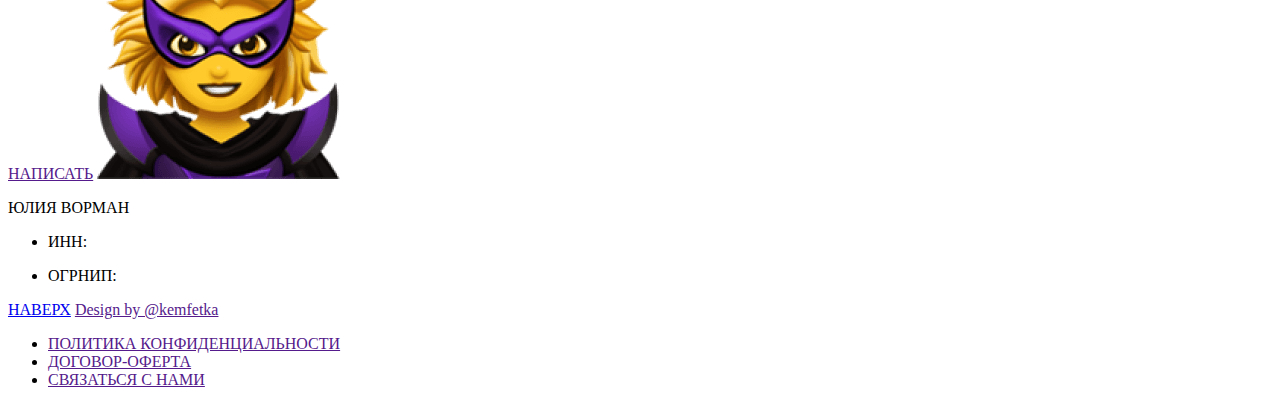
==== commit 5eae2eea: "makes variable for multi-link in css" ====
--- a/index.html
+++ b/index.html
@@ -45,7 +45,7 @@
           </li>
         </ul>
         <img
-          src="./img/hero-section-img.png"
+          src="./img/selebrating-woman.png"
           alt="Девушка с фиолетовыми волосами празднует"
           class="hero-section-img"
         />
